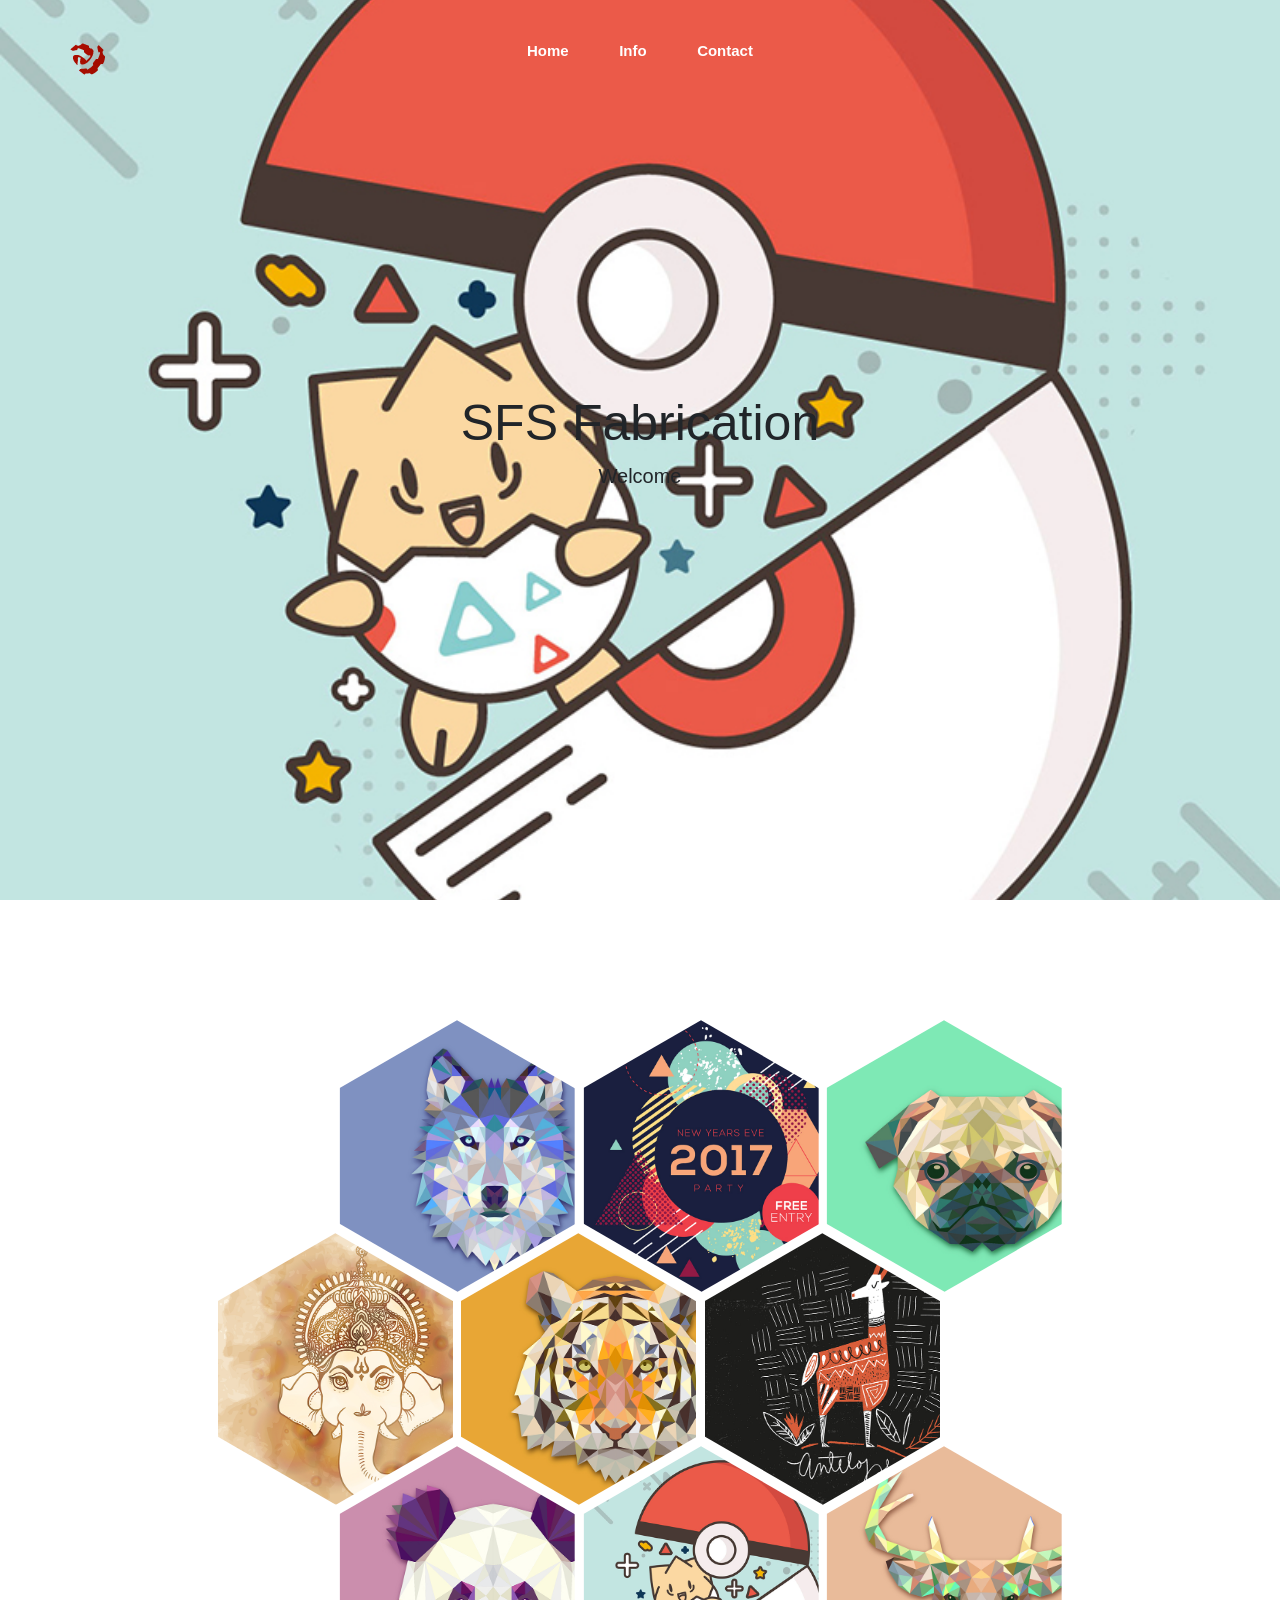
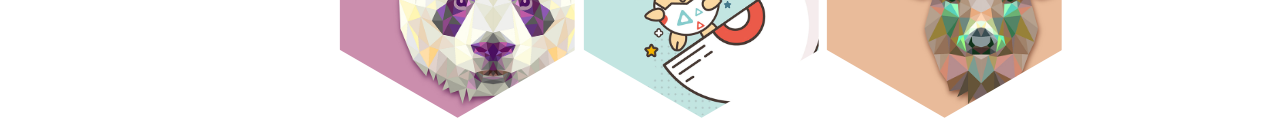
==== 1.html @ 5ab0fd2f "Final touches (no images)" ====
<!DOCTYPE html>
<html lang="en">

<head>
	<title>SFS Fabrication</title>
	<meta charset="utf-8">
	<meta http-equiv="x-ua-compatible" content="ie=edge">
	<meta name="viewport" content="width=device-width, initial-scale=1">
	<meta name="description" content="SFS Fabrication">
	<link rel="stylesheet" type="text/css" href="styles/normalize.min.css">
	<link rel="stylesheet" type="text/css" href="styles/styles.css">

	<!-- CSS here -->
	<link rel="stylesheet" href="css/bootstrap.min.css">
	<link rel="stylesheet" href="css/font-awesome.min.css">
	<link rel="stylesheet" href="css/themify-icons.css">
	<link rel="stylesheet" href="css/nice-select.css">
	<link rel="stylesheet" href="css/flaticon.css">
	<link rel="stylesheet" href="css/gijgo.css">
	<link rel="stylesheet" href="css/animate.min.css">
	<link rel="stylesheet" href="css/slick.css">
	<link rel="stylesheet" href="css/slicknav.css">
	<link rel="stylesheet" href="styles/headerstyles.css">
	<!-- <link rel="stylesheet" href="css/responsive.css"> -->

</head>

<body>

	<!-- header-start -->
	<header>
			<div class="header-area ">
					<div id="sticky-header" class="main-header-area">
							<div class="container-fluid p-0">
									<div class="row align-items-center no-gutters">
											<div class="col-xl-2 col-lg-2">
													<div class="logo-img">
															<a href="index.html">
																	<img src="img/Logo1.png" alt="">
															</a>
													</div>
											</div>
											<div class="col-xl-8 col-lg-8">
													<div class="main-menu  d-none d-lg-block text-center">
															<nav>
																	<ul id="navigation">
																			<li><a class="active" href="1.html">Home</a></li>
																			<li><a href="index.html">Info</a></li>
																			<li><a href="contact.html">Contact</a></li>
																	</ul>
															</nav>
													</div>
											</div>

											<div class="col-12">
													<div class="mobile_menu d-block d-lg-none"></div>
											</div>
									</div>
							</div>
					</div>
			</div>
	</header>
	<!-- header-end -->





	<header id="showcase">
		<h1>SFS Fabrication</h1>
		<p>Welcome</p>
	</header>
	</section>


	<ul id="grid" class="clr">

		<li>
			<a href="#item7">
				<div class="hexagon">
					<img src="images/7.jpg" alt="Lorem Ipsum" />
				</div>
			</a>
		</li>
		<li>
			<a href="#item8">
				<div class="hexagon">
					<img src="images/8.jpg" alt="Lorem Ipsum" />
				</div>
			</a>
		</li>
		<li>
			<a href="#item9">
				<div class="hexagon">
					<img src="images/9.jpg" alt="Lorem Ipsum" />
				</div>
			</a>
		</li>
		<li>
			<a href="#item10">
				<div class="hexagon">
					<img src="images/10.jpg" alt="Lorem Ipsum" />
				</div>
			</a>
		</li>
		<li>
			<a href="#item11">
				<div class="hexagon">
					<img src="images/11.jpg" alt="Lorem Ipsum" />
				</div>
			</a>
		</li>
		<li>
			<a href="#item12">
				<div class="hexagon">
					<img src="images/12.jpg" alt="Lorem Ipsum" />
				</div>
			</a>
		</li>
		<li>
			<a href="#item13">
				<div class="hexagon">
					<img src="images/13.jpg" alt="Lorem Ipsum" />
				</div>
			</a>
		</li>
		<li>
			<a href="#item14">
				<div class="hexagon">
					<img src="images/14.jpg" alt="Lorem Ipsum" />
				</div>
			</a>
		</li>
		<li>
			<a href="#item15">
				<div class="hexagon">
					<img src="images/15.jpg" alt="Lorem Ipsum" />
				</div>
			</a>
		</li>
	</ul>

	<div id="item7">
		<div class="left">
			<a href="#">
				<div class="button">
					<p>CLOSE &gt;&gt;</p>
				</div>
			</a>
			<h2>ITEM TITLE</h2>
			<p>
				Lorem ipsum dolor sit amet, consectetur adipiscing elit. Phasellus vel molestie orci. Nulla egestas libero tellus, rhoncus facilisis nulla eleifend eget. Donec quis nunc sodales turpis gravida consectetur eu ut diam. Vestibulum ut ante justo.
				Nunc ac tincidunt turpis. Duis at massa consectetur, porta augue sed, elementum est. In hac habitasse platea dictumst. Duis sed sollicitudin risus. Donec fermentum laoreet odio. Nullam nec mi et mauris ultrices dictum. Vestibulum malesuada
				mattis ornare. Ut sit amet tellus nec neque tempus scelerisque. Etiam pretium felis et augue efficitur, eu pharetra sapien consequat. Aenean imperdiet ante mi, eget condimentum mauris imperdiet pulvinar. Mauris ut suscipit eros, sit amet
				congue erat. Fusce nec augue est.
			</p>
		</div>
		<div class="right">
			<img src="images/7.jpg" alt="Lorem Ipsum" />
		</div>
	</div>
	<div id="item8">
		<div class="left">
			<a href="#">
				<div class="button">
					<p>CLOSE &gt;&gt;</p>
				</div>
			</a>
			<h2>ITEM TITLE</h2>
			<p>
				Lorem ipsum dolor sit amet, consectetur adipiscing elit. Phasellus vel molestie orci. Nulla egestas libero tellus, rhoncus facilisis nulla eleifend eget. Donec quis nunc sodales turpis gravida consectetur eu ut diam. Vestibulum ut ante justo.
				Nunc ac tincidunt turpis. Duis at massa consectetur, porta augue sed, elementum est. In hac habitasse platea dictumst. Duis sed sollicitudin risus. Donec fermentum laoreet odio. Nullam nec mi et mauris ultrices dictum. Vestibulum malesuada
				mattis ornare. Ut sit amet tellus nec neque tempus scelerisque. Etiam pretium felis et augue efficitur, eu pharetra sapien consequat. Aenean imperdiet ante mi, eget condimentum mauris imperdiet pulvinar. Mauris ut suscipit eros, sit amet
				congue erat. Fusce nec augue est.
			</p>
		</div>
		<div class="right">
			<img src="images/8.jpg" alt="Lorem Ipsum" />
		</div>
	</div>
	<div id="item9">
		<div class="left">
			<a href="#">
				<div class="button">
					<p>CLOSE &gt;&gt;</p>
				</div>
			</a>
			<h2>ITEM TITLE</h2>
			<p>
				Lorem ipsum dolor sit amet, consectetur adipiscing elit. Phasellus vel molestie orci. Nulla egestas libero tellus, rhoncus facilisis nulla eleifend eget. Donec quis nunc sodales turpis gravida consectetur eu ut diam. Vestibulum ut ante justo.
				Nunc ac tincidunt turpis. Duis at massa consectetur, porta augue sed, elementum est. In hac habitasse platea dictumst. Duis sed sollicitudin risus. Donec fermentum laoreet odio. Nullam nec mi et mauris ultrices dictum. Vestibulum malesuada
				mattis ornare. Ut sit amet tellus nec neque tempus scelerisque. Etiam pretium felis et augue efficitur, eu pharetra sapien consequat. Aenean imperdiet ante mi, eget condimentum mauris imperdiet pulvinar. Mauris ut suscipit eros, sit amet
				congue erat. Fusce nec augue est.
			</p>
		</div>
		<div class="right">
			<img src="images/9.jpg" alt="Lorem Ipsum" />
		</div>
	</div>
	<div id="item10">
		<div class="left">
			<a href="#">
				<div class="button">
					<p>CLOSE &gt;&gt;</p>
				</div>
			</a>
			<h2>ITEM TITLE</h2>
			<p>
				Lorem ipsum dolor sit amet, consectetur adipiscing elit. Phasellus vel molestie orci. Nulla egestas libero tellus, rhoncus facilisis nulla eleifend eget. Donec quis nunc sodales turpis gravida consectetur eu ut diam. Vestibulum ut ante justo.
				Nunc ac tincidunt turpis. Duis at massa consectetur, porta augue sed, elementum est. In hac habitasse platea dictumst. Duis sed sollicitudin risus. Donec fermentum laoreet odio. Nullam nec mi et mauris ultrices dictum. Vestibulum malesuada
				mattis ornare. Ut sit amet tellus nec neque tempus scelerisque. Etiam pretium felis et augue efficitur, eu pharetra sapien consequat. Aenean imperdiet ante mi, eget condimentum mauris imperdiet pulvinar. Mauris ut suscipit eros, sit amet
				congue erat. Fusce nec augue est.
			</p>
		</div>
		<div class="right">
			<img src="images/10.jpg" alt="Lorem Ipsum" />
		</div>
	</div>
	<div id="item11">
		<div class="left">
			<a href="#">
				<div class="button">
					<p>CLOSE &gt;&gt;</p>
				</div>
			</a>
			<h2>ITEM TITLE</h2>
			<p>
				Lorem ipsum dolor sit amet, consectetur adipiscing elit. Phasellus vel molestie orci. Nulla egestas libero tellus, rhoncus facilisis nulla eleifend eget. Donec quis nunc sodales turpis gravida consectetur eu ut diam. Vestibulum ut ante justo.
				Nunc ac tincidunt turpis. Duis at massa consectetur, porta augue sed, elementum est. In hac habitasse platea dictumst. Duis sed sollicitudin risus. Donec fermentum laoreet odio. Nullam nec mi et mauris ultrices dictum. Vestibulum malesuada
				mattis ornare. Ut sit amet tellus nec neque tempus scelerisque. Etiam pretium felis et augue efficitur, eu pharetra sapien consequat. Aenean imperdiet ante mi, eget condimentum mauris imperdiet pulvinar. Mauris ut suscipit eros, sit amet
				congue erat. Fusce nec augue est.
			</p>
		</div>
		<div class="right">
			<img src="images/11.jpg" alt="Lorem Ipsum" />
		</div>
	</div>
	<div id="item12">
		<div class="left">
			<a href="#">
				<div class="button">
					<p>CLOSE &gt;&gt;</p>
				</div>
			</a>
			<h2>ITEM TITLE</h2>
			<p>
				Lorem ipsum dolor sit amet, consectetur adipiscing elit. Phasellus vel molestie orci. Nulla egestas libero tellus, rhoncus facilisis nulla eleifend eget. Donec quis nunc sodales turpis gravida consectetur eu ut diam. Vestibulum ut ante justo.
				Nunc ac tincidunt turpis. Duis at massa consectetur, porta augue sed, elementum est. In hac habitasse platea dictumst. Duis sed sollicitudin risus. Donec fermentum laoreet odio. Nullam nec mi et mauris ultrices dictum. Vestibulum malesuada
				mattis ornare. Ut sit amet tellus nec neque tempus scelerisque. Etiam pretium felis et augue efficitur, eu pharetra sapien consequat. Aenean imperdiet ante mi, eget condimentum mauris imperdiet pulvinar. Mauris ut suscipit eros, sit amet
				congue erat. Fusce nec augue est.
			</p>
		</div>
		<div class="right">
			<img src="images/12.jpg" alt="Lorem Ipsum" />
		</div>
	</div>
	<div id="item13">
		<div class="left">
			<a href="#">
				<div class="button">
					<p>CLOSE &gt;&gt;</p>
				</div>
			</a>
			<h2>ITEM TITLE</h2>
			<p>
				Lorem ipsum dolor sit amet, consectetur adipiscing elit. Phasellus vel molestie orci. Nulla egestas libero tellus, rhoncus facilisis nulla eleifend eget. Donec quis nunc sodales turpis gravida consectetur eu ut diam. Vestibulum ut ante justo.
				Nunc ac tincidunt turpis. Duis at massa consectetur, porta augue sed, elementum est. In hac habitasse platea dictumst. Duis sed sollicitudin risus. Donec fermentum laoreet odio. Nullam nec mi et mauris ultrices dictum. Vestibulum malesuada
				mattis ornare. Ut sit amet tellus nec neque tempus scelerisque. Etiam pretium felis et augue efficitur, eu pharetra sapien consequat. Aenean imperdiet ante mi, eget condimentum mauris imperdiet pulvinar. Mauris ut suscipit eros, sit amet
				congue erat. Fusce nec augue est.
			</p>
		</div>
		<div class="right">
			<img src="images/13.jpg" alt="Lorem Ipsum" />
		</div>
	</div>
	<div id="item14">
		<div class="left">
			<a href="#">
				<div class="button">
					<p>CLOSE &gt;&gt;</p>
				</div>
			</a>
			<h2>ITEM TITLE</h2>
			<p>
				Lorem ipsum dolor sit amet, consectetur adipiscing elit. Phasellus vel molestie orci. Nulla egestas libero tellus, rhoncus facilisis nulla eleifend eget. Donec quis nunc sodales turpis gravida consectetur eu ut diam. Vestibulum ut ante justo.
				Nunc ac tincidunt turpis. Duis at massa consectetur, porta augue sed, elementum est. In hac habitasse platea dictumst. Duis sed sollicitudin risus. Donec fermentum laoreet odio. Nullam nec mi et mauris ultrices dictum. Vestibulum malesuada
				mattis ornare. Ut sit amet tellus nec neque tempus scelerisque. Etiam pretium felis et augue efficitur, eu pharetra sapien consequat. Aenean imperdiet ante mi, eget condimentum mauris imperdiet pulvinar. Mauris ut suscipit eros, sit amet
				congue erat. Fusce nec augue est.
			</p>
		</div>
		<div class="right">
			<img src="images/14.jpg" alt="Lorem Ipsum" />
		</div>
	</div>
	<div id="item15">
		<div class="left">
			<a href="#">
				<div class="button">
					<p>CLOSE &gt;&gt;</p>
				</div>
			</a>
			<h2>ITEM TITLE</h2>
			<p>
				Lorem ipsum dolor sit amet, consectetur adipiscing elit. Phasellus vel molestie orci. Nulla egestas libero tellus, rhoncus facilisis nulla eleifend eget. Donec quis nunc sodales turpis gravida consectetur eu ut diam. Vestibulum ut ante justo.
				Nunc ac tincidunt turpis. Duis at massa consectetur, porta augue sed, elementum est. In hac habitasse platea dictumst. Duis sed sollicitudin risus. Donec fermentum laoreet odio. Nullam nec mi et mauris ultrices dictum. Vestibulum malesuada
				mattis ornare. Ut sit amet tellus nec neque tempus scelerisque. Etiam pretium felis et augue efficitur, eu pharetra sapien consequat. Aenean imperdiet ante mi, eget condimentum mauris imperdiet pulvinar. Mauris ut suscipit eros, sit amet
				congue erat. Fusce nec augue est.
			</p>
		</div>
		<div class="right">
			<img src="images/15.jpg" alt="Lorem Ipsum" />
		</div>

	</div>
</body>

</html>
---- styles/styles.css ----
/* Fonts */
@font-face {
  font-family: 'poppinsbold';
  src: url('../fonts/poppins-bold-webfont.eot');
  src: url('../fonts/poppins-bold-webfont.eot?#iefix') format('embedded-opentype'),
    url('../fonts/poppins-bold-webfont.woff2') format('woff2'),
    url('../fonts/poppins-bold-webfont.woff') format('woff'),
    url('../fonts/poppins-bold-webfont.ttf') format('truetype'),
    url('../fonts/poppins-bold-webfont.svg#poppinsbold') format('svg');
  font-weight: normal;
  font-style: normal;
}

@font-face {
  font-family: 'poppinslight';
  src: url('../fonts/poppins-light-webfont.eot');
  src: url('../fonts/poppins-light-webfont.eot?#iefix') format('embedded-opentype'),
    url('../fonts/poppins-light-webfont.woff2') format('woff2'),
    url('../fonts/poppins-light-webfont.woff') format('woff'),
    url('../fonts/poppins-light-webfont.ttf') format('truetype'),
    url('../fonts/poppins-light-webfont.svg#poppinslight') format('svg');
  font-weight: 100;
  font-style: normal;
}

@font-face {
  font-family: 'poppinsmedium';
  src: url('../fonts/poppins-medium-webfont.eot');
  src: url('../fonts/poppins-medium-webfont.eot?#iefix') format('embedded-opentype'),
    url('../fonts/poppins-medium-webfont.woff2') format('woff2'),
    url('../fonts/poppins-medium-webfont.woff') format('woff'),
    url('../fonts/poppins-medium-webfont.ttf') format('truetype'),
    url('../fonts/poppins-medium-webfont.svg#poppinsmedium') format('svg');
  font-weight: normal;
  font-style: normal;
}

@font-face {
  font-family: 'poppinsregular';
  src: url('../fonts/poppins-regular-webfont.eot');
  src: url('../fonts/poppins-regular-webfont.eot?#iefix') format('embedded-opentype'),
    url('../fonts/poppins-regular-webfont.woff2') format('woff2'),
    url('../fonts/poppins-regular-webfont.woff') format('woff'),
    url('../fonts/poppins-regular-webfont.ttf') format('truetype'),
    url('../fonts/poppins-regular-webfont.svg#poppinsregular') format('svg');
  font-weight: normal;
  font-style: normal;
}

@font-face {
  font-family: 'poppinssemibold';
  src: url('../fonts/poppins-semibold-webfont.eot');
  src: url('../fonts/poppins-semibold-webfont.eot?#iefix') format('embedded-opentype'),
    url('../fonts/poppins-semibold-webfont.woff2') format('woff2'),
    url('../fonts/poppins-semibold-webfont.woff') format('woff'),
    url('../fonts/poppins-semibold-webfont.ttf') format('truetype'),
    url('../fonts/poppins-semibold-webfont.svg#poppinssemibold') format('svg');
  font-weight: normal;
  font-style: normal;
}

/* Navbar */
* {
  margin: 0px;
  padding: 0px;
  box-sizing: border-box;
}


h4 {
  color: #FFF111;
}

text {
  color: #FFFFFF;
}

* {
  margin: 0;
  padding: 0;
}

body {
  margin: 0;
  font-family: Arial, "Helvetica Neue", Helvetica, sans-serif;
  font-size: 17px;
  color: #A50000;
  line-height: 1.6;
}

#showcase {
  background-image: url('/images/14.jpg');
  background-size: cover;
  background-position: center;
  height: 100vh;
  display: flex;
  flex-direction: column;
  justify-content: center;
  align-items: center;
  text-align: center;
  padding: 0 20px;
}

#showcase h1 {
  font-size: 50px;
  line-height: 1.2;
}

#showcase p {
  font-size: 20px;
}

/* Layout */
body {
  position: absolute;
  height: 100%;
  width: 100%;
  z-index: 1;
  overflow-x: hidden;
  overflow-y: auto;
  background: #FFFFFF;
  font-size: 16px;
}

a {
  text-decoration: none;
}

.clr:after {
  content: "";
  display: block;
  clear: both;
}

#item1, #item2, #item3, #item4, #item5, #item6, #item7, #item8, #item9, #item10, #item11, #item12, #item13, #item14, #item15 {
  overflow: hidden;
  z-index: 999;
  display: block;
  position: fixed;
  top: 0;
  right: -100%;
  height: 0;
  width: 100%;
  background: #FFFFFF;
  -o-transition: transform 0.6s linear 0s, height 0s linear 0.6s;
  -moz-transition: transform 0.6s linear 0s, height 0s linear 0.6s;
  -ms-transition: transform 0.6s linear 0s, height 0s linear 0.6s;
  -webkit-transition: transform 0.6s linear 0s, height 0s linear 0.6s;
  transition: transform 0.6s linear 0s, height 0s linear 0.6s;
}

#item1:target, #item2:target, #item3:target, #item4:target, #item5:target, #item6:target, #item7:target, #item8:target,
#item9:target, #item10:target, #item11:target, #item12:target, #item13:target, #item14:target, #item15:target {
  height: 100%;
  overflow: auto;
  -o-transition: transform 0.6s linear 0s, height 0s linear 0s;
  -moz-transition: transform 0.6s linear 0s, height 0s linear 0s;
  -ms-transition: transform 0.6s linear 0s, height 0s linear 0s;
  -webkit-transition: transform 0.6s linear 0s, height 0s linear 0s;
  transition: transform 0.6s linear 0s, height 0s linear 0s;
  -o-transform: translateZ(0) translateX(-100%);
  -moz-transform: translateZ(0) translateX(-100%);
  -webkit-transform: translateZ(0) translateX(-100%);
  -ms-transform: translateZ(0) translateX(-100%);
  transform: translateZ(0) translateX(-100%);
}

.left, .right {
  position: absolute;
  left: 0;
  height: 100%;
  width: 50%;
  overflow: auto;
  background: none;
}

.right {
  left: 50%;
  overflow: hidden;
}

.right img {
  height: auto;
  width: 120%;
}

.button {
  display: inline-block;
  height: auto;
  width: auto;
  padding: 5px 10px;
  border-radius: 10px;
  margin: 5px;
  -o-transition: all 0.3s linear 0s;
  -moz-transition: all 0.3s linear 0s;
  -ms-transition: all 0.3s linear 0s;
  -webkit-transition: all 0.3s linear 0s;
  transition: all 0.3s linear 0s;
  background: #fd005f;
}

.button:hover {
  background: #fc5191;
}

/* Hexagonal Grid */
#grid {
  width: 70%;
  margin: 100px 0 0 15%;
  padding: 20px 2%;
  -o-box-sizing: border-box;
  -moz-box-sizing: border-box;
  -webkit-box-sizing: border-box;
  -ms-box-sizing: border-box;
  box-sizing: border-box;
  overflow: hidden;
}

#grid li {
  position: relative;
  float: left;
  width: 27.85714285714286%;
  padding: 0 0 32.16760145166612% 0;
  list-style-type: none;
  -o-transform: rotate(-60deg) skewY(30deg);
  -moz-transform: rotate(-60deg) skewY(30deg);
  -webkit-transform: rotate(-60deg) skewY(30deg);
  -ms-transform: rotate(-60deg) skewY(30deg);
  transform: rotate(-60deg) skewY(30deg);
  overflow: hidden;
  visibility: hidden;
  cursor: pointer;
}

#grid li * {
  visibility: visible;
}

#grid li .hexagon {
  position: absolute;
  top: 0;
  left: 0;
  height: 100%;
  width: 100%;
  -o-transform: skewY(-30deg) rotate(60deg);
  -moz-transform: skewY(-30deg) rotate(60deg);
  -webkit-transform: skewY(-30deg) rotate(60deg);
  -ms-transform: skewY(-30deg) rotate(60deg);
  transform: skewY(-30deg) rotate(60deg);
  overflow: hidden;
  background: none;
}

#grid li:nth-child(3n+2) {
  margin: 0 1%;
}

#grid li:nth-child(6n+4), #grid li:nth-child(6n+5), #grid li:nth-child(6n+6) {
  margin-top: -6.9285714285%;
  margin-bottom: -6.9285714285%;
}

#grid li:nth-child(6n+1), #grid li:nth-child(6n+2), #grid li:nth-child(6n+3) {
  -o-transform: translateX(50%) rotate(-60deg) skewY(30deg);
  -moz-transform: translateX(50%) rotate(-60deg) skewY(30deg);
  -webkit-transform: translateX(50%) rotate(-60deg) skewY(30deg);
  -ms-transform: translateX(50%) rotate(-60deg) skewY(30deg);
  transform: translateX(50%) rotate(-60deg) skewY(30deg);
}

#grid li:nth-child(6n+1) {
  margin-left: 0.5%;
}

#grid li .hexagon img {
  left: -100%;
  right: -100%;
  height: 100%;
  width: auto;
  margin: 0 auto;
  -o-transition: all 0.6s linear 0s;
  -moz-transition: all 0.6s linear 0s;
  -ms-transition: all 0.6s linear 0s;
  -webkit-transition: all 0.6s linear 0s;
  transition: all 0.6s linear 0s;
}

#grid li:hover img {
  height: 150%;
  -o-transform: translateZ(0) translateX(-25%);
  -moz-transform: translateZ(0) translateX(-25%);
  -webkit-transform: translateZ(0) translateX(-25%);
  -ms-transform: translateZ(0) translateX(-25%);
  transform: translateZ(0) translateX(-25%);
}

#grid li .hexagon .overlay {
  position: absolute;
  top: 0;
  left: 0;
  height: 100%;
  width: 100%;
  background: rgba(255, 255, 255, 0);
}

#grid li:hover .overlay {
  -o-transition: all 0.6s linear 0s;
  -moz-transition: all 0.6s linear 0s;
  -ms-transition: all 0.6s linear 0s;
  -webkit-transition: all 0.6s linear 0s;
  transition: all 0.6s linear 0s;
  background: rgba(255, 255, 255, 0.6);
}

/* Text */


label {
  font-family: poppinslight;
  font-size: 1.5em;
  line-height: 1.5em;
  color: #FFFFFF;
}



.left h2 {
  font-family: poppinssemibold;
  text-align: center;
  font-size: 1.2em;
}

.left p {
  font-family: poppinsregular;
  padding: 0 10px;
  font-size: 1em;
}

#title h1 {
  font-family: poppinssemibold;
  font-size: 36px;
  font-weight: 200;
  color: #575757;
}

.button p, input[type="submit"].button {
  margin: 0;
  font-family: poppinssemibold;
  color: #FFFFFF;
  font-size: 1em;
}

/* Media Queries */
@media only screen and (max-width: 1100px) {

  /* Layout */
  #contact form {
    width: 100%;
  }
}

@media only screen and (max-width: 870px) {



@media only screen and (max-width: 767px) {

  /* layout */

  #title {
    position: relative;
    height: auto;
    width: 100%;
    padding: 0;
  }

  #title h1 {
    margin: 10px 0;
  }



  .left, .right {
    position: relative;
    left: 0;
    height: auto;
    width: 100%;
  }

  .right img {
    height: auto;
    width: 100%;
  }

  /* Grid */
  #grid {
    margin: 0 auto;
    width: 95%;
  }
}

@media only screen and (max-width: 550px) {

  /* Layout */
  body {
    font-size: 14px;
  }
---- css/themify-icons.css ----
@font-face {
	font-family: 'themify';
	src:url('../fonts/themify.eot?-fvbane');
	src:url('../fonts/themify.eot?#iefix-fvbane') format('embedded-opentype'),
		url('../fonts/themify.woff?-fvbane') format('woff'),
		url('../fonts/themify.ttf?-fvbane') format('truetype'),
		url('../fonts/themify.svg?-fvbane#themify') format('svg');
	font-weight: normal;
	font-style: normal;
}

[class^="ti-"], [class*=" ti-"] {
	font-family: 'themify';
	/* speak: none; */
	font-style: normal;
	font-weight: normal;
	font-variant: normal;
	text-transform: none;
	line-height: 1;

	/* Better Font Rendering =========== */
	-webkit-font-smoothing: antialiased;
	-moz-osx-font-smoothing: grayscale;
}

.ti-wand:before {
	content: "\e600";
}
.ti-volume:before {
	content: "\e601";
}
.ti-user:before {
	content: "\e602";
}
.ti-unlock:before {
	content: "\e603";
}
.ti-unlink:before {
	content: "\e604";
}
.ti-trash:before {
	content: "\e605";
}
.ti-thought:before {
	content: "\e606";
}
.ti-target:before {
	content: "\e607";
}
.ti-tag:before {
	content: "\e608";
}
.ti-tablet:before {
	content: "\e609";
}
.ti-star:before {
	content: "\e60a";
}
.ti-spray:before {
	content: "\e60b";
}
.ti-signal:before {
	content: "\e60c";
}
.ti-shopping-cart:before {
	content: "\e60d";
}
.ti-shopping-cart-full:before {
	content: "\e60e";
}
.ti-settings:before {
	content: "\e60f";
}
.ti-search:before {
	content: "\e610";
}
.ti-zoom-in:before {
	content: "\e611";
}
.ti-zoom-out:before {
	content: "\e612";
}
.ti-cut:before {
	content: "\e613";
}
.ti-ruler:before {
	content: "\e614";
}
.ti-ruler-pencil:before {
	content: "\e615";
}
.ti-ruler-alt:before {
	content: "\e616";
}
.ti-bookmark:before {
	content: "\e617";
}
.ti-bookmark-alt:before {
	content: "\e618";
}
.ti-reload:before {
	content: "\e619";
}
.ti-plus:before {
	content: "\e61a";
}
.ti-pin:before {
	content: "\e61b";
}
.ti-pencil:before {
	content: "\e61c";
}
.ti-pencil-alt:before {
	content: "\e61d";
}
.ti-paint-roller:before {
	content: "\e61e";
}
.ti-paint-bucket:before {
	content: "\e61f";
}
.ti-na:before {
	content: "\e620";
}
.ti-mobile:before {
	content: "\e621";
}
.ti-minus:before {
	content: "\e622";
}
.ti-medall:before {
	content: "\e623";
}
.ti-medall-alt:before {
	content: "\e624";
}
.ti-marker:before {
	content: "\e625";
}
.ti-marker-alt:before {
	content: "\e626";
}
.ti-arrow-up:before {
	content: "\e627";
}
.ti-arrow-right:before {
	content: "\e628";
}
.ti-arrow-left:before {
	content: "\e629";
}
.ti-arrow-down:before {
	content: "\e62a";
}
.ti-lock:before {
	content: "\e62b";
}
.ti-location-arrow:before {
	content: "\e62c";
}
.ti-link:before {
	content: "\e62d";
}
.ti-layout:before {
	content: "\e62e";
}
.ti-layers:before {
	content: "\e62f";
}
.ti-layers-alt:before {
	content: "\e630";
}
.ti-key:before {
	content: "\e631";
}
.ti-import:before {
	content: "\e632";
}
.ti-image:before {
	content: "\e633";
}
.ti-heart:before {
	content: "\e634";
}
.ti-heart-broken:before {
	content: "\e635";
}
.ti-hand-stop:before {
	content: "\e636";
}
.ti-hand-open:before {
	content: "\e637";
}
.ti-hand-drag:before {
	content: "\e638";
}
.ti-folder:before {
	content: "\e639";
}
.ti-flag:before {
	content: "\e63a";
}
.ti-flag-alt:before {
	content: "\e63b";
}
.ti-flag-alt-2:before {
	content: "\e63c";
}
.ti-eye:before {
	content: "\e63d";
}
.ti-export:before {
	content: "\e63e";
}
.ti-exchange-vertical:before {
	content: "\e63f";
}
.ti-desktop:before {
	content: "\e640";
}
.ti-cup:before {
	content: "\e641";
}
.ti-crown:before {
	content: "\e642";
}
.ti-comments:before {
	content: "\e643";
}
.ti-comment:before {
	content: "\e644";
}
.ti-comment-alt:before {
	content: "\e645";
}
.ti-close:before {
	content: "\e646";
}
.ti-clip:before {
	content: "\e647";
}
.ti-angle-up:before {
	content: "\e648";
}
.ti-angle-right:before {
	content: "\e649";
}
.ti-angle-left:before {
	content: "\e64a";
}
.ti-angle-down:before {
	content: "\e64b";
}
.ti-check:before {
	content: "\e64c";
}
.ti-check-box:before {
	content: "\e64d";
}
.ti-camera:before {
	content: "\e64e";
}
.ti-announcement:before {
	content: "\e64f";
}
.ti-brush:before {
	content: "\e650";
}
.ti-briefcase:before {
	content: "\e651";
}
.ti-bolt:before {
	content: "\e652";
}
.ti-bolt-alt:before {
	content: "\e653";
}
.ti-blackboard:before {
	content: "\e654";
}
.ti-bag:before {
	content: "\e655";
}
.ti-move:before {
	content: "\e656";
}
.ti-arrows-vertical:before {
	content: "\e657";
}
.ti-arrows-horizontal:before {
	content: "\e658";
}
.ti-fullscreen:before {
	content: "\e659";
}
.ti-arrow-top-right:before {
	content: "\e65a";
}
.ti-arrow-top-left:before {
	content: "\e65b";
}
.ti-arrow-circle-up:before {
	content: "\e65c";
}
.ti-arrow-circle-right:before {
	content: "\e65d";
}
.ti-arrow-circle-left:before {
	content: "\e65e";
}
.ti-arrow-circle-down:before {
	content: "\e65f";
}
.ti-angle-double-up:before {
	content: "\e660";
}
.ti-angle-double-right:before {
	content: "\e661";
}
.ti-angle-double-left:before {
	content: "\e662";
}
.ti-angle-double-down:before {
	content: "\e663";
}
.ti-zip:before {
	content: "\e664";
}
.ti-world:before {
	content: "\e665";
}
.ti-wheelchair:before {
	content: "\e666";
}
.ti-view-list:before {
	content: "\e667";
}
.ti-view-list-alt:before {
	content: "\e668";
}
.ti-view-grid:before {
	content: "\e669";
}
.ti-uppercase:before {
	content: "\e66a";
}
.ti-upload:before {
	content: "\e66b";
}
.ti-underline:before {
	content: "\e66c";
}
.ti-truck:before {
	content: "\e66d";
}
.ti-timer:before {
	content: "\e66e";
}
.ti-ticket:before {
	content: "\e66f";
}
.ti-thumb-up:before {
	content: "\e670";
}
.ti-thumb-down:before {
	content: "\e671";
}
.ti-text:before {
	content: "\e672";
}
.ti-stats-up:before {
	content: "\e673";
}
.ti-stats-down:before {
	content: "\e674";
}
.ti-split-v:before {
	content: "\e675";
}
.ti-split-h:before {
	content: "\e676";
}
.ti-smallcap:before {
	content: "\e677";
}
.ti-shine:before {
	content: "\e678";
}
.ti-shift-right:before {
	content: "\e679";
}
.ti-shift-left:before {
	content: "\e67a";
}
.ti-shield:before {
	content: "\e67b";
}
.ti-notepad:before {
	content: "\e67c";
}
.ti-server:before {
	content: "\e67d";
}
.ti-quote-right:before {
	content: "\e67e";
}
.ti-quote-left:before {
	content: "\e67f";
}
.ti-pulse:before {
	content: "\e680";
}
.ti-printer:before {
	content: "\e681";
}
.ti-power-off:before {
	content: "\e682";
}
.ti-plug:before {
	content: "\e683";
}
.ti-pie-chart:before {
	content: "\e684";
}
.ti-paragraph:before {
	content: "\e685";
}
.ti-panel:before {
	content: "\e686";
}
.ti-package:before {
	content: "\e687";
}
.ti-music:before {
	content: "\e688";
}
.ti-music-alt:before {
	content: "\e689";
}
.ti-mouse:before {
	content: "\e68a";
}
.ti-mouse-alt:before {
	content: "\e68b";
}
.ti-money:before {
	content: "\e68c";
}
.ti-microphone:before {
	content: "\e68d";
}
.ti-menu:before {
	content: "\e68e";
}
.ti-menu-alt:before {
	content: "\e68f";
}
.ti-map:before {
	content: "\e690";
}
.ti-map-alt:before {
	content: "\e691";
}
.ti-loop:before {
	content: "\e692";
}
.ti-location-pin:before {
	content: "\e693";
}
.ti-list:before {
	content: "\e694";
}
.ti-light-bulb:before {
	content: "\e695";
}
.ti-Italic:before {
	content: "\e696";
}
.ti-info:before {
	content: "\e697";
}
.ti-infinite:before {
	content: "\e698";
}
.ti-id-badge:before {
	content: "\e699";
}
.ti-hummer:before {
	content: "\e69a";
}
.ti-home:before {
	content: "\e69b";
}
.ti-help:before {
	content: "\e69c";
}
.ti-headphone:before {
	content: "\e69d";
}
.ti-harddrives:before {
	content: "\e69e";
}
.ti-harddrive:before {
	content: "\e69f";
}
.ti-gift:before {
	content: "\e6a0";
}
.ti-game:before {
	content: "\e6a1";
}
.ti-filter:before {
	content: "\e6a2";
}
.ti-files:before {
	content: "\e6a3";
}
.ti-file:before {
	content: "\e6a4";
}
.ti-eraser:before {
	content: "\e6a5";
}
.ti-envelope:before {
	content: "\e6a6";
}
.ti-download:before {
	content: "\e6a7";
}
.ti-direction:before {
	content: "\e6a8";
}
.ti-direction-alt:before {
	content: "\e6a9";
}
.ti-dashboard:before {
	content: "\e6aa";
}
.ti-control-stop:before {
	content: "\e6ab";
}
.ti-control-shuffle:before {
	content: "\e6ac";
}
.ti-control-play:before {
	content: "\e6ad";
}
.ti-control-pause:before {
	content: "\e6ae";
}
.ti-control-forward:before {
	content: "\e6af";
}
.ti-control-backward:before {
	content: "\e6b0";
}
.ti-cloud:before {
	content: "\e6b1";
}
.ti-cloud-up:before {
	content: "\e6b2";
}
.ti-cloud-down:before {
	content: "\e6b3";
}
.ti-clipboard:before {
	content: "\e6b4";
}
.ti-car:before {
	content: "\e6b5";
}
.ti-calendar:before {
	content: "\e6b6";
}
.ti-book:before {
	content: "\e6b7";
}
.ti-bell:before {
	content: "\e6b8";
}
.ti-basketball:before {
	content: "\e6b9";
}
.ti-bar-chart:before {
	content: "\e6ba";
}
.ti-bar-chart-alt:before {
	content: "\e6bb";
}
.ti-back-right:before {
	content: "\e6bc";
}
.ti-back-left:before {
	content: "\e6bd";
}
.ti-arrows-corner:before {
	content: "\e6be";
}
.ti-archive:before {
	content: "\e6bf";
}
.ti-anchor:before {
	content: "\e6c0";
}
.ti-align-right:before {
	content: "\e6c1";
}
.ti-align-left:before {
	content: "\e6c2";
}
.ti-align-justify:before {
	content: "\e6c3";
}
.ti-align-center:before {
	content: "\e6c4";
}
.ti-alert:before {
	content: "\e6c5";
}
.ti-alarm-clock:before {
	content: "\e6c6";
}
.ti-agenda:before {
	content: "\e6c7";
}
.ti-write:before {
	content: "\e6c8";
}
.ti-window:before {
	content: "\e6c9";
}
.ti-widgetized:before {
	content: "\e6ca";
}
.ti-widget:before {
	content: "\e6cb";
}
.ti-widget-alt:before {
	content: "\e6cc";
}
.ti-wallet:before {
	content: "\e6cd";
}
.ti-video-clapper:before {
	content: "\e6ce";
}
.ti-video-camera:before {
	content: "\e6cf";
}
.ti-vector:before {
	content: "\e6d0";
}
.ti-themify-logo:before {
	content: "\e6d1";
}
.ti-themify-favicon:before {
	content: "\e6d2";
}
.ti-themify-favicon-alt:before {
	content: "\e6d3";
}
.ti-support:before {
	content: "\e6d4";
}
.ti-stamp:before {
	content: "\e6d5";
}
.ti-split-v-alt:before {
	content: "\e6d6";
}
.ti-slice:before {
	content: "\e6d7";
}
.ti-shortcode:before {
	content: "\e6d8";
}
.ti-shift-right-alt:before {
	content: "\e6d9";
}
.ti-shift-left-alt:before {
	content: "\e6da";
}
.ti-ruler-alt-2:before {
	content: "\e6db";
}
.ti-receipt:before {
	content: "\e6dc";
}
.ti-pin2:before {
	content: "\e6dd";
}
.ti-pin-alt:before {
	content: "\e6de";
}
.ti-pencil-alt2:before {
	content: "\e6df";
}
.ti-palette:before {
	content: "\e6e0";
}
.ti-more:before {
	content: "\e6e1";
}
.ti-more-alt:before {
	content: "\e6e2";
}
.ti-microphone-alt:before {
	content: "\e6e3";
}
.ti-magnet:before {
	content: "\e6e4";
}
.ti-line-double:before {
	content: "\e6e5";
}
.ti-line-dotted:before {
	content: "\e6e6";
}
.ti-line-dashed:before {
	content: "\e6e7";
}
.ti-layout-width-full:before {
	content: "\e6e8";
}
.ti-layout-width-default:before {
	content: "\e6e9";
}
.ti-layout-width-default-alt:before {
	content: "\e6ea";
}
.ti-layout-tab:before {
	content: "\e6eb";
}
.ti-layout-tab-window:before {
	content: "\e6ec";
}
.ti-layout-tab-v:before {
	content: "\e6ed";
}
.ti-layout-tab-min:before {
	content: "\e6ee";
}
.ti-layout-slider:before {
	content: "\e6ef";
}
.ti-layout-slider-alt:before {
	content: "\e6f0";
}
.ti-layout-sidebar-right:before {
	content: "\e6f1";
}
.ti-layout-sidebar-none:before {
	content: "\e6f2";
}
.ti-layout-sidebar-left:before {
	content: "\e6f3";
}
.ti-layout-placeholder:before {
	content: "\e6f4";
}
.ti-layout-menu:before {
	content: "\e6f5";
}
.ti-layout-menu-v:before {
	content: "\e6f6";
}
.ti-layout-menu-separated:before {
	content: "\e6f7";
}
.ti-layout-menu-full:before {
	content: "\e6f8";
}
.ti-layout-media-right-alt:before {
	content: "\e6f9";
}
.ti-layout-media-right:before {
	content: "\e6fa";
}
.ti-layout-media-overlay:before {
	content: "\e6fb";
}
.ti-layout-media-overlay-alt:before {
	content: "\e6fc";
}
.ti-layout-media-overlay-alt-2:before {
	content: "\e6fd";
}
.ti-layout-media-left-alt:before {
	content: "\e6fe";
}
.ti-layout-media-left:before {
	content: "\e6ff";
}
.ti-layout-media-center-alt:before {
	content: "\e700";
}
.ti-layout-media-center:before {
	content: "\e701";
}
.ti-layout-list-thumb:before {
	content: "\e702";
}
.ti-layout-list-thumb-alt:before {
	content: "\e703";
}
.ti-layout-list-post:before {
	content: "\e704";
}
.ti-layout-list-large-image:before {
	content: "\e705";
}
.ti-layout-line-solid:before {
	content: "\e706";
}
.ti-layout-grid4:before {
	content: "\e707";
}
.ti-layout-grid3:before {
	content: "\e708";
}
.ti-layout-grid2:before {
	content: "\e709";
}
.ti-layout-grid2-thumb:before {
	content: "\e70a";
}
.ti-layout-cta-right:before {
	content: "\e70b";
}
.ti-layout-cta-left:before {
	content: "\e70c";
}
.ti-layout-cta-center:before {
	content: "\e70d";
}
.ti-layout-cta-btn-right:before {
	content: "\e70e";
}
.ti-layout-cta-btn-left:before {
	content: "\e70f";
}
.ti-layout-column4:before {
	content: "\e710";
}
.ti-layout-column3:before {
	content: "\e711";
}
.ti-layout-column2:before {
	content: "\e712";
}
.ti-layout-accordion-separated:before {
	content: "\e713";
}
.ti-layout-accordion-merged:before {
	content: "\e714";
}
.ti-layout-accordion-list:before {
	content: "\e715";
}
.ti-ink-pen:before {
	content: "\e716";
}
.ti-info-alt:before {
	content: "\e717";
}
.ti-help-alt:before {
	content: "\e718";
}
.ti-headphone-alt:before {
	content: "\e719";
}
.ti-hand-point-up:before {
	content: "\e71a";
}
.ti-hand-point-right:before {
	content: "\e71b";
}
.ti-hand-point-left:before {
	content: "\e71c";
}
.ti-hand-point-down:before {
	content: "\e71d";
}
.ti-gallery:before {
	content: "\e71e";
}
.ti-face-smile:before {
	content: "\e71f";
}
.ti-face-sad:before {
	content: "\e720";
}
.ti-credit-card:before {
	content: "\e721";
}
.ti-control-skip-forward:before {
	content: "\e722";
}
.ti-control-skip-backward:before {
	content: "\e723";
}
.ti-control-record:before {
	content: "\e724";
}
.ti-control-eject:before {
	content: "\e725";
}
.ti-comments-smiley:before {
	content: "\e726";
}
.ti-brush-alt:before {
	content: "\e727";
}
.ti-youtube:before {
	content: "\e728";
}
.ti-vimeo:before {
	content: "\e729";
}
.ti-twitter:before {
	content: "\e72a";
}
.ti-time:before {
	content: "\e72b";
}
.ti-tumblr:before {
	content: "\e72c";
}
.ti-skype:before {
	content: "\e72d";
}
.ti-share:before {
	content: "\e72e";
}
.ti-share-alt:before {
	content: "\e72f";
}
.ti-rocket:before {
	content: "\e730";
}
.ti-pinterest:before {
	content: "\e731";
}
.ti-new-window:before {
	content: "\e732";
}
.ti-microsoft:before {
	content: "\e733";
}
.ti-list-ol:before {
	content: "\e734";
}
.ti-linkedin:before {
	content: "\e735";
}
.ti-layout-sidebar-2:before {
	content: "\e736";
}
.ti-layout-grid4-alt:before {
	content: "\e737";
}
.ti-layout-grid3-alt:before {
	content: "\e738";
}
.ti-layout-grid2-alt:before {
	content: "\e739";
}
.ti-layout-column4-alt:before {
	content: "\e73a";
}
.ti-layout-column3-alt:before {
	content: "\e73b";
}
.ti-layout-column2-alt:before {
	content: "\e73c";
}
.ti-instagram:before {
	content: "\e73d";
}
.ti-google:before {
	content: "\e73e";
}
.ti-github:before {
	content: "\e73f";
}
.ti-flickr:before {
	content: "\e740";
}
.ti-facebook:before {
	content: "\e741";
}
.ti-dropbox:before {
	content: "\e742";
}
.ti-dribbble:before {
	content: "\e743";
}
.ti-apple:before {
	content: "\e744";
}
.ti-android:before {
	content: "\e745";
}
.ti-save:before {
	content: "\e746";
}
.ti-save-alt:before {
	content: "\e747";
}
.ti-yahoo:before {
	content: "\e748";
}
.ti-wordpress:before {
	content: "\e749";
}
.ti-vimeo-alt:before {
	content: "\e74a";
}
.ti-twitter-alt:before {
	content: "\e74b";
}
.ti-tumblr-alt:before {
	content: "\e74c";
}
.ti-trello:before {
	content: "\e74d";
}
.ti-stack-overflow:before {
	content: "\e74e";
}
.ti-soundcloud:before {
	content: "\e74f";
}
.ti-sharethis:before {
	content: "\e750";
}
.ti-sharethis-alt:before {
	content: "\e751";
}
.ti-reddit:before {
	content: "\e752";
}
.ti-pinterest-alt:before {
	content: "\e753";
}
.ti-microsoft-alt:before {
	content: "\e754";
}
.ti-linux:before {
	content: "\e755";
}
.ti-jsfiddle:before {
	content: "\e756";
}
.ti-joomla:before {
	content: "\e757";
}
.ti-html5:before {
	content: "\e758";
}
.ti-flickr-alt:before {
	content: "\e759";
}
.ti-email:before {
	content: "\e75a";
}
.ti-drupal:before {
	content: "\e75b";
}
.ti-dropbox-alt:before {
	content: "\e75c";
}
.ti-css3:before {
	content: "\e75d";
}
.ti-rss:before {
	content: "\e75e";
}
.ti-rss-alt:before {
	content: "\e75f";
}
---- css/nice-select.css ----
.nice-select {
  -webkit-tap-highlight-color: transparent;
  background-color: #fff;
  border-radius: 5px;
  border: solid 1px #e8e8e8;
  box-sizing: border-box;
  clear: both;
  cursor: pointer;
  display: block;
  float: left;
  font-family: inherit;
  font-size: 14px;
  font-weight: normal;
  height: 42px;
  line-height: 40px;
  outline: none;
  padding-left: 18px;
  padding-right: 30px;
  position: relative;
  text-align: left !important;
  -webkit-transition: all 0.2s ease-in-out;
  transition: all 0.2s ease-in-out;
  -webkit-user-select: none;
     -moz-user-select: none;
      -ms-user-select: none;
          user-select: none;
  white-space: nowrap;
  width: auto; }
  .nice-select:hover {
    border-color: #dbdbdb; }
  .nice-select:active, .nice-select.open, .nice-select:focus {
    border-color: #999; }


  .nice-select.disabled {
    border-color: #ededed;
    color: #999;
    pointer-events: none; }
    .nice-select.disabled:after {
      border-color: #cccccc; }
  .nice-select.wide {
    width: 100%; }
    .nice-select.wide .list {
      left: 0 !important;
      right: 0 !important; }
  .nice-select.right {
    float: right; }
    .nice-select.right .list {
      left: auto;
      right: 0; }
  .nice-select.small {
    font-size: 12px;
    height: 36px;
    line-height: 34px; }
    .nice-select.small:after {
      height: 4px;
      width: 4px; }
    .nice-select.small .option {
      line-height: 34px;
      min-height: 34px; }
  .nice-select .list {
    background-color: #fff;
    border-radius: 5px;
    box-shadow: 0 0 0 1px rgba(68, 68, 68, 0.11);
    box-sizing: border-box;
    margin-top: 4px;
    opacity: 0;
    overflow: hidden;
    padding: 0;
    pointer-events: none;
    position: absolute;
    top: 100%;
    left: 0;
    -webkit-transform-origin: 50% 0;
        -ms-transform-origin: 50% 0;
            transform-origin: 50% 0;
    -webkit-transform: scale(0.75) translateY(-21px);
        -ms-transform: scale(0.75) translateY(-21px);
            transform: scale(0.75) translateY(-21px);
    -webkit-transition: all 0.2s cubic-bezier(0.5, 0, 0, 1.25), opacity 0.15s ease-out;
    transition: all 0.2s cubic-bezier(0.5, 0, 0, 1.25), opacity 0.15s ease-out;
    z-index: 9; }
    .nice-select .list:hover .option:not(:hover) {
      background-color: transparent !important; }
  .nice-select .option {
    cursor: pointer;
    font-weight: 400;
    line-height: 40px;
    list-style: none;
    min-height: 40px;
    outline: none;
    padding-left: 18px;
    padding-right: 29px;
    text-align: left;
    -webkit-transition: all 0.2s;
    transition: all 0.2s; }
    .nice-select .option:hover, .nice-select .option.focus, .nice-select .option.selected.focus {
      background-color: #f6f6f6; }
    .nice-select .option.selected {
      font-weight: bold; }
    .nice-select .option.disabled {
      background-color: transparent;
      color: #999;
      cursor: default; }

.no-csspointerevents .nice-select .list {
  display: none; }

.no-csspointerevents .nice-select.open .list {
  display: block; }





  /* ,,,,,,,,,,,,,,,, */


  .nice-select:after {
    content: "\e64b";
    display: block;
    height: 5px;
    margin-top: -5px;
    pointer-events: none;
    position: absolute;
    right: 30px;
    top: 8px;
    transition: all 0.15s ease-in-out;
    width: 5px;
    font-family: 'themify';
    color: #ddd; }

    .nice-select.open:after {
 }
    .nice-select.open .list {
      opacity: 1;
      pointer-events: auto;
      -webkit-transform: scale(1) translateY(0);
          -ms-transform: scale(1) translateY(0);
              transform: scale(1) translateY(0); }
---- css/flaticon.css ----
/*
  	Flaticon icon font: Flaticon
  	Creation date: 07/09/2019 08:07
  	*/

	  @font-face {
		font-family: "Flaticon";
		src: url("../fonts/Flaticon.eot");
		src: url("../fonts/Flaticon.eot");
		src: url("../fonts/Flaticon.eot?#iefix") format("embedded-opentype"),
			 url("../fonts/Flaticon.woff2") format("woff2"),
			 url("../fonts/Flaticon.woff") format("woff"),
			 url("../fonts/Flaticon.ttf") format("truetype"),
			 url("../fonts/Flaticon.svg#Flaticon") format("svg");
		font-weight: normal;
		font-style: normal;
	  }
	  
	  @media screen and (-webkit-min-device-pixel-ratio:0) {
		@font-face {
		  font-family: "Flaticon";
		  src: url("./Flaticon.svg#Flaticon") format("svg");
		}
	  }
	  
	  [class^="flaticon-"]:before, [class*=" flaticon-"]:before,
	  [class^="flaticon-"]:after, [class*=" flaticon-"]:after {   
		font-family: Flaticon;
			  font-size: 20px;
	  font-style: normal;
	  margin-left: 20px;
	  }
	  
	.flaticon-legal-paper:before {
		content: "\e001";
	}
	.flaticon-case:before {
		content: "\e002";
	}
	.flaticon-survey:before {
		content: "\e003";
	}
	.flaticon-bar-chart:before {
		content: "\e004";
	}
	.flaticon-controls:before {
		content: "\e005";
	}
	.flaticon-puzzle:before {
		content: "\e006";
	}
	.flaticon-right:before {
		content: "\e007";
	}
---- css/gijgo.css ----
.gj-button {
    background-color: #f5f5f5;
    border: 1px solid #ddd;
    color: #000;
    border-radius: 3px;
    padding: 6px 10px;
    cursor: pointer;
}

.gj-unselectable {
    -webkit-touch-callout: none;
    -webkit-user-select: none;
    -khtml-user-select: none;
    -moz-user-select: none;
    -ms-user-select: none;
    user-select: none;
}

.gj-row {
    display: -webkit-box;
    display: -ms-flexbox;
    display: flex;
    -ms-flex-wrap: wrap;
    flex-wrap: wrap;
}

.gj-margin-left-5 {
    margin-left: 5px;
}

.gj-margin-left-10 {
    margin-left: 10px;
}

.gj-width-full {
    width: 100%;
}

.gj-cursor-pointer {
    cursor: pointer;
}

.gj-text-align-center {
    text-align: center;
}

.gj-font-size-16 {
    font-size: 16px;
}

.gj-hidden {
    display: none;
}

/** Material Design */
.gj-button-md {
    background: 0 0;
    border: none;
    border-radius: 2px;
    color: rgba(0, 0, 0, 0.87);
    position: relative;
    height: 36px;
    margin: 0;
    min-width: 64px;
    padding: 0 16px;
    display: inline-block;
    font-family: "Roboto","Helvetica","Arial",sans-serif;
    font-size: 1rem;
    font-weight: 500;
    text-transform: uppercase;
    letter-spacing: 0;
    overflow: hidden;
    will-change: box-shadow;
    transition: box-shadow .2s cubic-bezier(.4,0,1,1),background-color .2s cubic-bezier(.4,0,.2,1),color .2s cubic-bezier(.4,0,.2,1);
    outline: none;
    cursor: pointer;
    text-decoration: none;
    text-align: center;
    line-height: 36px;
    vertical-align: middle;
    overflow: hidden;
    -webkit-user-select: none;
    -moz-user-select: none;
    -ms-user-select: none;
    user-select: none;
}

.gj-button-md:hover {
    background-color: rgba(158,158,158,.2);
}

.gj-button-md:disabled {
    color: rgba(0,0,0,.26);
    background: 0 0;
}

.gj-button-md .material-icons,
.gj-button-md .gj-icon {
    vertical-align: middle;
    /*font-size: 1.3rem;
    margin-right: 4px;*/
}

.gj-button-md.gj-button-md-icon {
    width: 24px;
    height: 31px;
    min-width: 24px;
    padding: 0px;
    display: table;
}

.gj-button-md.gj-button-md-icon .material-icons,
.gj-button-md.gj-button-md-icon .gj-icon {
    display: table-cell;
    margin-right: 0px;
    width: 24px;
    height: 24px;
}

.gj-button-md.active {
    background-color: rgba(158,158,158,.4);
}

.gj-button-md-group {
    position: relative;
    display: inline-block;
    vertical-align: middle;
}

.gj-textbox-md {
    border: none;
    border-bottom: 1px solid rgba(0,0,0,.42);
    display: block;
    font-family: "Helvetica","Arial",sans-serif;
    font-size: 16px;
    line-height: 16px;
    padding: 4px 0px;
    margin: 0;
    width: 100%;
    background: 0 0;
    text-align: left;
    color: rgba(0,0,0,.87);
}

.gj-textbox-md:focus,
.gj-textbox-md:active {
    border-bottom: 2px solid rgba(0,0,0,.42);
    outline: none;
}

.gj-textbox-md::placeholder {
    color: #8e8e8e;
}

.gj-textbox-md:-ms-input-placeholder {
    color: #8e8e8e;
}

.gj-textbox-md::-ms-input-placeholder {
    color: #8e8e8e;
}

.gj-md-spacer-24 {
    min-width: 24px;
    width: 24px;
    display: inline-block;
}

.gj-md-spacer-32 {
    min-width: 32px;
    width: 32px;
    display: inline-block;
}

.gj-modal {
    position: fixed;
    top: 0;
    right: 0;
    bottom: 0;
    left: 0;
    z-index: 1203;
    display: none;
    overflow: hidden;
    -webkit-overflow-scrolling: touch;
    outline: 0;
    background-color: rgba(0, 0, 0, 0.54118);
    transition: 200ms ease opacity;
    will-change: opacity;
}

/* List */
ul.gj-list li [data-role="wrapper"] {
    display: table;
    width: 100%;
}

ul.gj-list li [data-role="checkbox"] {
    display: table-cell;
    vertical-align:middle;
    text-align:center;
}

ul.gj-list li [data-role="image"] {
    display: table-cell;
    vertical-align:middle;
    text-align:center;
}

ul.gj-list li [data-role="display"] {
    display: table-cell;
    vertical-align:middle;
    cursor: pointer;
}

ul.gj-list li [data-role="display"]:empty:before {
  content: "\200b"; /* unicode zero width space character */
}

/* List - Bootstrap */
ul.gj-list-bootstrap {
    padding-left: 0px;
    margin-bottom: 0px;
}

ul.gj-list-bootstrap li {
    padding: 0px;
}

ul.gj-list-bootstrap li [data-role="wrapper"] {
    padding: 0px 10px;
}

ul.gj-list-bootstrap li [data-role="checkbox"] {
    width: 24px;
    padding: 3px;
}

ul.gj-list-bootstrap li [data-role="image"] {
    width: 24px;
    height: 24px;
}

ul.gj-list-bootstrap li [data-role="display"] {
    padding: 8px 0px 8px 4px;
}

.list-group-item.active ul li, .list-group-item.active:focus ul li, .list-group-item.active:hover ul li {
    text-shadow: none;
    color:initial;
}

/* List - Material Design */
ul.gj-list-md {
    padding: 0px;
    list-style: none;
    list-style-type: none;
    line-height: 24px;
    letter-spacing: 0;
    color: #616161; /* Gray 700 */
}

ul.gj-list-md li {
    display: list-item;
    list-style-type: none;
    padding: 0px;
    min-height: unset;
    box-sizing: border-box;
    align-items: center;
    cursor: default;
    overflow: hidden;

    font-family: "Roboto","Helvetica","Arial",sans-serif;
    font-size: 16px;
    font-weight: 400;
    letter-spacing: .04em;
    line-height: 1;
    
    -webkit-flex-direction: row;
    -ms-flex-direction: row;
    flex-direction: row;
    -webkit-flex-wrap: nowrap;
    -ms-flex-wrap: nowrap;
    flex-wrap: nowrap;
}

ul.gj-list-md li [data-role="checkbox"] {
    height: 24px;
    width: 24px;
}

ul.gj-list-md li [data-role="image"] {
    height: 24px;
    width: 24px;
}

ul.gj-list-md li [data-role="display"] {
    padding: 8px 0px 8px 5px;
    order: 0;
    flex-grow: 2;
    text-decoration: none;
    box-sizing: border-box;
    align-items: center;
    text-align: left;
    color: rgba(0,0,0,.87);
}

ul.gj-list-md li.disabled>[data-role="wrapper"]>[data-role="display"] {
    color: #9E9E9E; /* Gray 500 */
}

.gj-list-md-active {
    background: #e0e0e0;
    color: #3f51b5;
}


/* Picker */
.gj-picker {
    position: absolute;
    z-index: 1203;
    background-color: #fff;
}

.gj-picker .selected {
    color: #fff;
}

/* Material Design */
.gj-picker-md {
    font-family: "Roboto","Helvetica","Arial",sans-serif;
    font-size: 16px;
    font-weight: 400;
    letter-spacing: .04em;
    line-height: 1;
    color: rgba(0,0,0,.87);
    border: 1px solid #E0E0E0;
}

.gj-modal .gj-picker-md {
    border: 0px;
}

.gj-picker-md [role="header"] {
    color: rgba(255, 255, 255, 0.54);
    display: flex;
    background: #2196f3;
    align-items: baseline;
    user-select: none;
    justify-content: center;
}

.gj-picker-md [role="footer"] {
    float: right;
    padding: 10px;
}

.gj-picker-md [role="footer"] button.gj-button-md {
    color: #2196f3;
    font-weight: bold;
    font-size: 13px;
}

/* Bootstrap */
.gj-picker-bootstrap {
    border-radius: 4px;
    border: 1px solid #E0E0E0;
}

.gj-picker-bootstrap .selected {
    color: #888;
}

.gj-picker-bootstrap [role="header"] {
    background: #eee;
    color: #AAA;
}
@font-face {
    font-family: 'gijgo-material';
    src: url('../fonts/gijgo-material.eot?235541');
    src: url('../fonts/gijgo-material.eot?235541#iefix') format('embedded-opentype'), url('../fonts/gijgo-material.ttf?235541') format('truetype'), url('../fonts/gijgo-material.woff?235541') format('woff'), url('../fonts/gijgo-material.svg?235541#gijgo-material') format('svg');
    font-weight: normal;
    font-style: normal;
}

.gj-icon {
    /* use !important to prevent issues with browser extensions that change fonts */
    font-family: 'gijgo-material' !important;
    font-size: 24px;
    speak: none;
    font-style: normal;
    font-weight: normal;
    font-variant: normal;
    text-transform: none;
    line-height: 1;
    /* Enable Ligatures ================ */
    letter-spacing: 0;
    -webkit-font-feature-settings: "liga";
    -moz-font-feature-settings: "liga=1";
    -moz-font-feature-settings: "liga";
    -ms-font-feature-settings: "liga" 1;
    font-feature-settings: "liga";
    -webkit-font-variant-ligatures: discretionary-ligatures;
    font-variant-ligatures: discretionary-ligatures;
    /* Better Font Rendering =========== */
    -webkit-font-smoothing: antialiased;
    -moz-osx-font-smoothing: grayscale;
}

.gj-icon.undo:before {
    content: "\e900";
}

.gj-icon.vertical-align-top:before {
    content: "\e901";
}

.gj-icon.vertical-align-center:before {
    content: "\e902";
}

.gj-icon.vertical-align-bottom:before {
    content: "\e903";
}

.gj-icon.arrow-dropup:before {
    content: "\e904";
}

.gj-icon.clock:before {
    content: "\e905";
}

.gj-icon.refresh:before {
    content: "\e906";
}

.gj-icon.last-page:before {
    content: "\e907";
}

.gj-icon.first-page:before {
    content: "\e908";
}

.gj-icon.cancel:before {
    content: "\e909";
}

.gj-icon.clear:before {
    content: "\e90a";
}

.gj-icon.check-circle:before {
    content: "\e90b";
}

.gj-icon.delete:before {
    content: "\e90c";
}

.gj-icon.arrow-upward:before {
    content: "\e90d";
}

.gj-icon.arrow-forward:before {
    content: "\e90e";
}

.gj-icon.arrow-downward:before {
    content: "\e90f";
}

.gj-icon.arrow-back:before {
    content: "\e910";
}

.gj-icon.list-numbered:before {
    content: "\e911";
}

.gj-icon.list-bulleted:before {
    content: "\e912";
}

.gj-icon.indent-increase:before {
    content: "\e913";
}

.gj-icon.indent-decrease:before {
    content: "\e914";
}

.gj-icon.redo:before {
    content: "\e915";
}

.gj-icon.align-right:before {
    content: "\e916";
}

.gj-icon.align-left:before {
    content: "\e917";
}

.gj-icon.align-justify:before {
    content: "\e918";
}

.gj-icon.align-center:before {
    content: "\e919";
}

.gj-icon.strikethrough:before {
    content: "\e91a";
}

.gj-icon.italic:before {
    content: "\e91b";
}

.gj-icon.underlined:before {
    content: "\e91c";
}

.gj-icon.bold:before {
    content: "\e91d";
}

.gj-icon.arrow-dropdown:before {
    content: "\e91e";
}

.gj-icon.done:before {
    content: "\e91f";
}

.gj-icon.pencil:before {
    content: "\e920";
}

.gj-icon.minus:before {
    content: "\e921";
}

.gj-icon.plus:before {
    content: "\e922";
}

.gj-icon.chevron-up:before {
    content: "\e923";
}

.gj-icon.chevron-right:before {
    content: "\e924";
}

.gj-icon.chevron-down:before {
    content: "\e925";
}

.gj-icon.chevron-left:before {
    content: "\e926";
}

.gj-icon.event:before {
    content: "\e927";
}
.gj-draggable {
    cursor: move;
}
.gj-resizable-handle {
    position: absolute;
    font-size: 0.1px;
    display: block;
    -ms-touch-action: none;
    touch-action: none;
    z-index: 1203;
}

.gj-resizable-n {
    cursor: n-resize;
    height: 7px;
    width: 100%;
    top: -5px;
    left: 0;
}
.gj-resizable-e {
    cursor: e-resize;
    width: 7px;
    right: -5px;
    top: 0;
    height: 100%;
}
.gj-resizable-s {
    cursor: s-resize;
    height: 7px;
    width: 100%;
    bottom: -5px;
    left: 0;
}
.gj-resizable-w {
	cursor: w-resize;
	width: 7px;
	left: -5px;
	top: 0;
	height: 100%;
}
.gj-resizable-se {
	cursor: se-resize;
	width: 12px;
	height: 12px;
	right: 1px;
	bottom: 1px;
}
.gj-resizable-sw {
	cursor: sw-resize;
	width: 9px;
	height: 9px;
	left: -5px;
	bottom: -5px;
}
.gj-resizable-nw {
	cursor: nw-resize;
	width: 9px;
	height: 9px;
	left: -5px;
	top: -5px;
}
.gj-resizable-ne {
	cursor: ne-resize;
	width: 9px;
	height: 9px;
	right: -5px;
	top: -5px;
}

.gj-dialog-footer {
    position: absolute;
    bottom: 0px;
    width: 100%;
    margin-top: 0px;
}

.gj-dialog-scrollable [data-role="body"] {
    overflow-x: hidden;
    overflow-y: scroll;
}

/** Bootstrap 3 **/
.gj-dialog-bootstrap {
    overflow: hidden;
    z-index: 1202;
}

.gj-dialog-bootstrap [data-role="title"] {
    display: inline;
}
.gj-dialog-bootstrap [data-role="close"] {
    line-height: 1.42857143;
}

/** Bootstrap 4 **/
.gj-dialog-bootstrap4 {
    overflow: hidden;
    z-index: 1202;
}

.gj-dialog-bootstrap4 [data-role="title"] {
    display: inline;
}
.gj-dialog-bootstrap4 [data-role="close"] {
    line-height: 1.5;
}

/** Material Design **/
.gj-dialog-md {
    background-color: #FFF;
    overflow: hidden;
    border: none;
    box-shadow: 0 11px 15px -7px rgba(0,0,0,.2), 0 24px 38px 3px rgba(0,0,0,.14), 0 9px 46px 8px rgba(0,0,0,.12);
    box-sizing: border-box;
    position: relative;
    display: -webkit-box;
    display: -webkit-flex;
    display: -ms-flexbox;
    display: flex;
    -webkit-box-orient: vertical;
    -webkit-box-direction: normal;
    -webkit-flex-direction: column;
    -ms-flex-direction: column;
    flex-direction: column;
    -webkit-background-clip: padding-box;
    background-clip: padding-box;
    outline: 0;
    z-index: 1202;
}

.gj-dialog-md-header {
    padding: 24px 24px 0px 24px;
    font-family: "Roboto","Helvetica","Arial",sans-serif;
}

.gj-dialog-md-title {
    margin: 0;
    font-weight: 400;
    display: inline;
    line-height: 28px;
    font-size: 20px;
}

.gj-dialog-md-close {
    -webkit-appearance: none;
    padding: 0;
    cursor: pointer;
    background: 0 0;
    border: 0;
    float: right;
    line-height: 28px;
    font-size: 28px;
}

.gj-dialog-md-body {
    padding: 20px 24px 24px 24px;
    color: rgba(0,0,0,.54);
    font-family: "Helvetica","Arial",sans-serif;
    font-size: 14px;
    font-weight: 400;
    line-height: 20px;
}

.gj-dialog-md-footer {
    padding: 8px 8px 8px 24px;
    display: -webkit-flex;
    display: -ms-flexbox;
    display: flex;
    -webkit-flex-direction: row-reverse;
    -ms-flex-direction: row-reverse;
    flex-direction: row-reverse;
    -webkit-flex-wrap: wrap;
    -ms-flex-wrap: wrap;
    flex-wrap: wrap;

    box-sizing: border-box;
}

.gj-dialog-md-footer>*:first-child {
    margin-right: 0;
}

.gj-dialog-md-footer>* {
    margin-right: 8px;
    height: 36px;
}
DIV.gj-grid-wrapper {
    margin: auto;
    position: relative;
    clear:both;
    z-index: 1;
}

TABLE.gj-grid {
    margin: auto;    
    border-collapse: collapse;
    width: 100%;
    table-layout: fixed;
}

TABLE.gj-grid THEAD TH [data-role="selectAll"] {
    margin: auto;
}

TABLE.gj-grid THEAD TH [data-role="title"] {
    display: inline-block;
}

TABLE.gj-grid THEAD TH [data-role="sorticon"] {
    display: inline-block;
}

TABLE.gj-grid THEAD TH {
    overflow: hidden;
    text-overflow: ellipsis;
}

TABLE.gj-grid.autogrow-header-row THEAD TH {
    overflow: auto;
    text-overflow: initial;
    white-space: pre-wrap;
    -ms-word-break: break-word;
    word-break: break-word;
}

TABLE.gj-grid > tbody > tr > td {
    overflow: hidden;
    position: relative;
}

table.gj-grid tbody div[data-role="display"] {
    vertical-align: middle;
    text-indent: 0;
    white-space: pre-wrap;
    -ms-word-break: break-word;
    word-break: break-word;
}

table.gj-grid.fixed-body-rows tbody div[data-role="display"] {
    overflow: hidden;
    text-overflow: ellipsis;
    white-space: nowrap;
    -ms-word-break: initial;
    word-break: initial;
}

table.gj-grid tfoot DIV[data-role="display"] {
    vertical-align: middle;
    text-indent: 0;
    display: flex;
}

TABLE.gj-grid .fa {
    padding: 2px;
}

TABLE.gj-grid > tbody > tr > td > div {
    padding: 2px;
    overflow: hidden;
}

DIV.gj-grid-wrapper DIV.gj-grid-loading-cover
{
    background: #BBBBBB;
    opacity: 0.5;
    position: absolute;
    vertical-align: middle;
}

DIV.gj-grid-wrapper DIV.gj-grid-loading-text
{
    position: absolute;
    font-weight: bold;
}

/* Bootstrap Theme */
table.gj-grid-bootstrap thead th {
    background-color: #f5f5f5;
    vertical-align:middle;
}

table.gj-grid-bootstrap thead th [data-role="sorticon"] {
    margin-left: 5px;
}

table.gj-grid-bootstrap thead th [data-role="sorticon"] i.gj-icon,
table.gj-grid-bootstrap thead th [data-role="sorticon"] i.material-icons {
    position: absolute;
    font-size: 20px;
    top: 15px;
}

table.gj-grid-bootstrap tbody tr td div[data-role="display"] {
    padding: 0px;
}

.gj-grid-bootstrap-4 .gj-checkbox-bootstrap {
    display: inline-block;
    padding-top: 2px;
}

.gj-grid-bootstrap-4 tbody tr.active {
    background-color: rgba(0,0,0,.075);
}

/* Material Design Theme */
.gj-grid-md {
    position: relative;
    border: 1px solid #e0e0e0;
    border-collapse: collapse;
    white-space: nowrap;
    font-size: 13px;
    font-family: "Roboto","Helvetica","Arial",sans-serif;
    background-color: #fff;
}

.gj-grid-md td:first-of-type, .gj-grid-md th:first-of-type {
    padding-left: 24px;
}

.gj-grid-md th {
    position: relative;
    vertical-align: bottom;
    font-weight: 700;
    line-height: 31px;
    letter-spacing: 0;
    height: 56px;
    font-size: 12px;
    color: rgba(0,0,0,.54);
    padding-bottom: 8px;
    box-sizing: border-box;
    padding: 12px 18px;
    text-align: right;
}

.gj-grid-md td {
    position: relative;
    height: 48px;
    border-top: 1px solid #e0e0e0;
    border-bottom: 1px solid #e0e0e0;
    padding: 12px 18px;
    box-sizing: border-box;
    text-align: left;
    color: rgba(0,0,0,.87);
}

.gj-grid-md tbody tr {
    position: relative;
    height: 48px;
    transition-duration: .28s;
    transition-timing-function: cubic-bezier(.4,0,.2,1);
    transition-property: background-color;
}

.gj-grid-md tbody tr:hover {
    background-color: #EEEEEE; /* Gray 200 */
}

.gj-grid-md tbody tr.gj-grid-md-select {
    background-color: #F5F5F5; /* Grey 100 */
}


table.gj-grid-md thead th [data-role="sorticon"] {
    margin-left: 5px;
}

table.gj-grid-md thead th [data-role="sorticon"] i.gj-icon,
table.gj-grid-md thead th [data-role="sorticon"] i.material-icons {
    position: absolute;
    font-size: 16px;
    top: 19px;
}

table.gj-grid-md thead th.gj-grid-select-all {
    padding-bottom: 3px;
}
/* Hide all prioritized columns by default */
@media only all {
	th.display-1120,
	td.display-1120,
	th.display-960,
	td.display-960,
	th.display-800,
	td.display-800,
	th.display-640,
	td.display-640,
	th.display-480,
	td.display-480,
	th.display-320,
	td.display-320 {
		display: none;
	}
}

/* Show at 320px (20em x 16px) */
@media screen and (min-width: 20em) {
	TABLE.gj-grid-bootstrap th.display-320,
	TABLE.gj-grid-bootstrap td.display-320 {
		display: table-cell;
	}
}
/* Show at 480px (30em x 16px) */
@media screen and (min-width: 30em) {
	TABLE.gj-grid-bootstrap th.display-480,
	TABLE.gj-grid-bootstrap td.display-480 {
		display: table-cell;
	}
}
/* Show at 640px (40em x 16px) */
@media screen and (min-width: 40em) {
	TABLE.gj-grid-bootstrap th.display-640,
	TABLE.gj-grid-bootstrap td.display-640 {
		display: table-cell;
	}
}
/* Show at 800px (50em x 16px) */
@media screen and (min-width: 50em) {
	TABLE.gj-grid-bootstrap th.display-800,
	TABLE.gj-grid-bootstrap td.display-800 {
		display: table-cell;
	}
}
/* Show at 960px (60em x 16px) */
@media screen and (min-width: 60em) {
	TABLE.gj-grid-bootstrap th.display-960,
	TABLE.gj-grid-bootstrap td.display-960 {
		display: table-cell;
	}
}
/* Show at 1,120px (70em x 16px) */
@media screen and (min-width: 70em) {
	TABLE.gj-grid-bootstrap th.display-1120,
	TABLE.gj-grid-bootstrap td.display-1120 {
		display: table-cell;
	}
}

/* Material Design Theme */
.gj-grid-md tfoot tr th {
    padding-right: 14px;
}

.gj-grid-md tfoot tr[data-role="pager"] .gj-grid-mdl-pager-label {
    padding-left: 5px;
    padding-right: 5px;
}

.gj-grid-md tfoot tr[data-role="pager"] .gj-dropdown-md {
    margin-left: 12px;
}

.gj-grid-md tfoot tr[data-role="pager"] .gj-dropdown-md [role="presenter"] {
    font-size: 12px;
    font-weight: bold;
    color: rgba(0,0,0,.54);
}

.gj-grid-md tfoot tr[data-role="pager"] .gj-dropdown-md [role="presenter"] [role="display"] {
    text-align: right;
}

.gj-grid-md tfoot tr[data-role="pager"] .gj-grid-md-limit-select {
    margin-left: 10px;
    font-size: 12px;
    font-weight: bold;
    color: rgba(0,0,0,.54);
}

/* Bootstrap */
.gj-grid-bootstrap tfoot tr[data-role="pager"] th {
    line-height: 30px;
    background-color: #f5f5f5;
}

.gj-grid-bootstrap tfoot tr[data-role="pager"] th > div > div {
    margin-right: 5px;
}

.gj-grid-bootstrap tfoot tr[data-role="pager"] th > div > button {
    margin-right: 5px;
}

.gj-grid-bootstrap-4 tfoot tr[data-role="pager"] th > div button {
    height: 34px;
}

.gj-grid-bootstrap-4 tfoot tr[data-role="pager"] th div .gj-dropdown-bootstrap-4 .gj-dropdown-expander-mi .gj-icon {
    top: 5px;
}

.gj-grid-bootstrap-3 tfoot tr[data-role="pager"] th > div > input {
    margin-right: 5px;
    width: 40px;
    text-align: right;
    display: inline-block;
    font-weight: bold;
}

.gj-grid-bootstrap-4 tfoot tr[data-role="pager"] th > div > div.input-group {
    width: 40px;
}

.gj-grid-bootstrap-4 tfoot tr[data-role="pager"] th > div > div.input-group input {
    text-align: right;
    font-weight: bold;
    height: 34px;
    padding-top: 2px;
    padding-bottom: 6px;
}

.gj-grid-bootstrap tfoot tr[data-role="pager"] th > div > select {
    display: inline-block;
    margin-right: 5px;
    width: 60px;
}

.gj-grid-bootstrap tfoot tr[data-role="pager"] th .gj-dropdown-bootstrap .gj-list-bootstrap [data-role="display"] {
    line-height: 14px;
}

.gj-grid-bootstrap tfoot tr[data-role="pager"] th .gj-dropdown-bootstrap [role="presenter"] [role="display"] {
    font-weight: bold;
}

.gj-grid-bootstrap tfoot tr[data-role="pager"] th .gj-dropdown-bootstrap-3 [role="presenter"] {
    padding: 2px 8px;
}

.gj-grid-bootstrap tfoot tr[data-role="pager"] th .gj-dropdown-bootstrap-4 [role="presenter"] {
    padding: 1px 8px;
}
.gj-grid thead tr th div.gj-grid-column-resizer-wrapper {
    position: relative;
    width: 100%;
    height: 0px; 
    top: 0px; 
    left: 0px; 
    padding: 0px;
}

span.gj-grid-column-resizer {
    position: absolute;
    right: 0px;
    width: 10px;
    top: -100px;
    height: 300px;
    z-index: 1203;
    cursor: e-resize;
}

.gj-grid-resize-cursor {
    cursor: e-resize;
}
.gj-grid-md tbody tr.gj-grid-top-border td {
  border-top: 2px solid #777;
}
.gj-grid-md tbody tr.gj-grid-bottom-border td {
  border-bottom: 2px solid #777;
}

.gj-grid-bootstrap tbody tr.gj-grid-top-border td {
  border-top: 2px solid #777;
}
.gj-grid-bootstrap tbody tr.gj-grid-bottom-border td {
  border-bottom: 2px solid #777;
}
.gj-grid-md thead tr th.gj-grid-left-border,
.gj-grid-md tbody tr td.gj-grid-left-border
{
    border-left: 3px solid #777;
}
.gj-grid-md thead tr th.gj-grid-right-border,
.gj-grid-md tbody tr td.gj-grid-right-border
{
    border-right: 3px solid #777;
}

.gj-grid-bootstrap thead tr th.gj-grid-left-border,
.gj-grid-bootstrap tbody tr td.gj-grid-left-border
{
    border-left: 5px solid #ddd;
}
.gj-grid-bootstrap thead tr th.gj-grid-right-border,
.gj-grid-bootstrap tbody tr td.gj-grid-right-border
{
    border-right: 5px solid #ddd;
}
.gj-dirty {
    position: absolute;
    top: 0px;
    left: 0px;
    border-style: solid;
    border-width: 3px;
    border-color: #f00 transparent transparent #f00;
    padding: 0;
    overflow: hidden;
    vertical-align: top;
}

/* Material Design */
.gj-grid-md tbody tr td.gj-grid-management-column {
    padding: 3px;
}

.gj-grid-md tbody tr td[data-mode="edit"] {
    padding: 0px 18px;
}

.gj-grid-md tbody .gj-dropdown-md [role="presenter"] [role="display"] {
    padding: 0px;
}

/* Bootstrap */
.gj-grid-bootstrap tbody tr td[data-mode="edit"] {
    padding: 0px;
}

.gj-grid-bootstrap tbody tr td[data-mode="edit"] [data-role="edit"] {
    padding: 0px;
}

/* Bootstrap 3 */
.gj-grid-bootstrap-3 tbody tr td.gj-grid-management-column {
    padding: 3px;
}

.gj-grid-bootstrap-3 tbody tr td[data-mode="edit"] {
    height: 38px;
}

.gj-grid-bootstrap-3 tbody tr td[data-mode="edit"] [data-role="edit"] input[type="text"] {
    height: 37px;
    padding: 8px;
}

.gj-grid-bootstrap-3 tbody tr td[data-mode="edit"] .gj-dropdown-bootstrap [role="presenter"] {
    border: 0px;
    border-radius: 0px;
    height: 37px;
    padding-left: 8px;
}

.gj-grid-bootstrap-3 tbody tr td[data-mode="edit"] .gj-datepicker-bootstrap {
    height: 37px;
}

.gj-grid-bootstrap-3 tbody tr td[data-mode="edit"] .gj-datepicker-bootstrap [role="input"] {
    height: 37px;
    border:0px;
    border-radius: 0px;
}

.gj-grid-bootstrap-3 tbody tr td[data-mode="edit"] .gj-datepicker-bootstrap [role="right-icon"] {
    border:0px;
    border-radius: 0px;
}

.gj-grid-bootstrap-3 tbody tr td[data-mode="edit"] .gj-checkbox-bootstrap {
    display: inline-block;
    padding-top: 10px;
    height: 32px;
}

/* Bootstrap 4 */
.gj-grid-bootstrap-4 tbody tr td.gj-grid-management-column {
    padding: 6px;
}

.gj-grid-bootstrap-4 tbody tr td[data-mode="edit"] [data-role="edit"] input[type="text"] {
    height: 48px;
    padding-left: 12px;
}

.gj-grid-bootstrap-4 tbody tr td[data-mode="edit"] .gj-dropdown-bootstrap [role="presenter"] {
    border: 0px;
    border-radius: 0px;
    height: 48px;
    padding-left: 12px;
    font-family: -apple-system,system-ui,BlinkMacSystemFont,"Segoe UI",Roboto,"Helvetica Neue",Arial,sans-serif;
}

.gj-grid-bootstrap-4 tbody tr td[data-mode="edit"] .gj-dropdown-bootstrap-4 [role="expander"].gj-dropdown-expander-mi .gj-icon,
.gj-grid-bootstrap-4 tbody tr td[data-mode="edit"] .gj-dropdown-bootstrap-4 [role="expander"].gj-dropdown-expander-mi .material-icons {
    top: 13px;
}

.gj-grid-bootstrap-4 tbody tr td[data-mode="edit"] .gj-datepicker-bootstrap {
    height: 48px;
}

.gj-grid-bootstrap-4 tbody tr td[data-mode="edit"] .gj-datepicker-bootstrap [role="input"] {
    height: 48px;
    border:0px;
    border-radius: 0px;
}

.gj-grid-bootstrap-4 tbody tr td[data-mode="edit"] .gj-datepicker-bootstrap [role="right-icon"] {
    background-color: #fff;
}

.gj-grid-bootstrap-4 tbody tr td[data-mode="edit"] .gj-datepicker-bootstrap [role="right-icon"] button {
    border: 0px;
    border-radius: 0px;
    width: 43px;
    position: relative;
}

.gj-grid-bootstrap-4 tbody tr td[data-mode="edit"] .gj-datepicker-bootstrap [role="right-icon"] .gj-icon,
.gj-grid-bootstrap-4 tbody tr td[data-mode="edit"] .gj-datepicker-bootstrap [role="right-icon"] .material-icons {
    top: 13px;
    left: 10px;
    font-size: 24px;
}

.gj-grid-bootstrap-4 tbody tr td[data-mode="edit"] .gj-checkbox-bootstrap {
    display: inline-block;
    padding-top: 15px;
    height: 42px;
}
.gj-grid-md thead tr[data-role="filter"] th {
    border-top: 1px solid #e0e0e0;
}

div.gj-grid-wrapper div.gj-grid-bootstrap-toolbar {
    background-color: #f5f5f5;
    padding: 8px;
    font-weight: bold;
    border: 1px solid #ddd;
}

div.gj-grid-wrapper div.gj-grid-bootstrap-4-toolbar {
    background-color: #f5f5f5;
    padding: 12px;
    font-weight: bold;
    border: 1px solid #ddd;
}

div.gj-grid-wrapper div.gj-grid-md-toolbar {
    font-weight: bold;
    font-size: 24px;
    font-family: "Helvetica","Arial",sans-serif;
    background-color: rgb(255, 255, 255);
    
    border-top: 1px solid #e0e0e0;
    border-left: 1px solid #e0e0e0;
    border-right: 1px solid #e0e0e0;
    border-bottom: 0px;
    border-collapse: collapse;

    padding: 0 18px 0px 18px;
    line-height: 56px;
}
table.gj-grid-scrollable tbody {
    overflow-y: auto;
    overflow-x: hidden;
    display: block;
}

/* Material Design */
table.gj-grid-md.gj-grid-scrollable {
    border-bottom: 0px;
}

table.gj-grid-md.gj-grid-scrollable tbody {
    border-right: 1px solid #e0e0e0;
    border-bottom: 1px solid #e0e0e0;
}

table.gj-grid-md.gj-grid-scrollable tfoot {
    border-bottom: 1px solid #e0e0e0;
}

/* Bootstrap 3 */
table.gj-grid-bootstrap.gj-grid-scrollable {
    border-bottom: 0px;
}

table.gj-grid-bootstrap.gj-grid-scrollable tbody {
    border-right: 1px solid #ddd;
    border-bottom: 1px solid #ddd;
}

table.gj-grid-bootstrap.gj-grid-scrollable tbody tr[data-role="row"]:first-child td {
    border-top: 0px;
}

table.gj-grid-bootstrap.gj-grid-scrollable tbody tr[data-role="row"] td:first-child {
    border-left: 0px;
}

table.gj-grid-bootstrap.gj-grid-scrollable tbody tr[data-role="row"] td:last-child {
    border-right: 0px;
}

table.gj-grid-bootstrap.gj-grid-scrollable tfoot {
    border-bottom: 1px solid #ddd;
}

ul.gj-list li [data-role="spacer"] {
    display: table-cell;
}

ul.gj-list li [data-role="expander"] {
    display: table-cell;
    vertical-align:middle;
    text-align:center;
    cursor: pointer;
}

[data-type="tree"] ul li [data-role="expander"].gj-tree-material-icons-expander {
    width: 24px;
}

[data-type="tree"] ul li [data-role="expander"].gj-tree-font-awesome-expander {
    width: 24px;
}

[data-type="tree"] ul li [data-role="expander"].gj-tree-glyphicons-expander {
    width: 24px;
}

[data-type="tree"] ul li [data-role="expander"].gj-tree-glyphicons-expander .glyphicon {
    top: 4px;
    height: 24px;
}

/* Bootstrap Theme */
.gj-tree-bootstrap-3 ul.gj-list-bootstrap li {
    border: 0px;
    border-radius: 0px;
    color: #333;
}

.gj-tree-bootstrap-3 ul.gj-list-bootstrap li.active {
    color: #fff;
}

.gj-tree-bootstrap-3 ul.gj-list-bootstrap li.disabled {
    color: #777;
    background-color: #eee;
}

.gj-tree-bootstrap-4 ul.gj-list-bootstrap li {
    border: 0px;
    border-radius: 0px;
    color: #212529;
}

.gj-tree-bootstrap-4 ul.gj-list-bootstrap li.active {
    color: #fff;
}

.gj-tree-bootstrap-4 ul.gj-list-bootstrap li.disabled {
    color: #868e96;
}

.gj-tree-bootstrap-4 ul.gj-list-bootstrap li ul.gj-list-bootstrap {
    width: 100%;
}

.gj-tree-bootstrap-border ul.gj-list-bootstrap li {
    border: 1px solid #ddd;
}

.gj-tree-bootstrap-border ul.gj-list-bootstrap li ul.gj-list-bootstrap li {
    border-left: 0px;
    border-right: 0px;
}

.gj-tree-bootstrap-border ul.gj-list-bootstrap li:first-child {
    border-top-left-radius: 4px;
    border-top-right-radius: 4px;
}

.gj-tree-bootstrap-border ul.gj-list-bootstrap li:last-child {
    border-bottom-left-radius: 4px;
    border-bottom-right-radius: 4px;
}

.gj-tree-bootstrap-border ul.gj-list-bootstrap li ul.gj-list-bootstrap li:first-child {
    border-top-left-radius: 0px;
    border-top-right-radius: 0px;
}

.gj-tree-bootstrap-border ul.gj-list-bootstrap li ul.gj-list-bootstrap li:last-child {
    border-bottom: 0px;
    border-bottom-left-radius: 0px;
    border-bottom-right-radius: 0px;
}

ul.gj-list-bootstrap li [data-role="expander"].gj-tree-material-icons-expander {
    padding-top: 8px;
    padding-bottom: 4px;
}

ul.gj-list-bootstrap li [data-role="expander"].gj-tree-material-icons-expander .gj-icon {
    width: 24px;
    height: 24px;
}

/* Material Design Theme */
ul.gj-list-md li.disabled > [data-role="wrapper"] > [data-role="expander"] {
    color: #9E9E9E; /* Gray 500 */
}

.gj-tree-md-border ul.gj-list-md li {
    border: 1px solid #616161; /* Gray 700 */
    margin-bottom: -1px;
}

.gj-tree-md-border ul.gj-list-md li ul.gj-list-md li {
    border-left: 0px;
    border-right: 0px;
}

.gj-tree-md-border ul.gj-list-md li ul.gj-list-md li:last-child {
    border-bottom: 0px;
}
.gj-tree-drop-above {    
    border-top: 1px solid #000;
}

.gj-tree-drop-below {
    border-bottom: 1px solid #000;
}

.gj-tree-bootstrap-3 ul.gj-list-bootstrap li [data-role="wrapper"].drop-above {
    border-top: 2px solid #000;
}

.gj-tree-bootstrap-3 ul.gj-list-bootstrap li [data-role="wrapper"].drop-below {
    border-bottom: 2px solid #000;
}

.gj-tree-bootstrap-4 ul.gj-list-bootstrap li [data-role="wrapper"].drop-above {
    border-top: 2px solid #000;
}

.gj-tree-bootstrap-4 ul.gj-list-bootstrap li [data-role="wrapper"].drop-below {
    border-bottom: 2px solid #000;
}

.gj-tree-drag-el {
    padding: 0px;
    margin: 0px;
    z-index: 1203;
}

.gj-tree-drag-el li {
    padding: 0px;
    margin: 0px;
}

.gj-tree-drag-el [data-role="wrapper"] {
    cursor: move;
    display: table;
}

.gj-tree-drag-el [data-role="indicator"] {
    width: 14px;
    padding: 0px 3px;
    display: table-cell;
    vertical-align: middle;
    text-align: center;
}

.gj-tree-bootstrap-drag-el li.list-group-item {
    border: 0px;
    background: unset;
}

.gj-tree-bootstrap-drag-el [data-role="indicator"] {
    width: 24px;
    height: 24px;
    padding: 0px;
}

.gj-tree-md-drag-el [data-role="indicator"] {
    width: 24px;
    height: 24px;
    padding: 0px;
}
/* Bootstrap */
.gj-checkbox-bootstrap {
    min-width: 0;
    font-size: 0;
    font-weight: normal;
    margin: 0px;
    text-align: center;
    width: 18px;
    height: 18px;
    position: relative;
    display: inline;
}

.gj-checkbox-bootstrap input[type="checkbox"] {
    display: none;
    margin-bottom: -12px;
}

.gj-checkbox-bootstrap span {
    background: #fff;
    display: block;
    content: " ";
    width: 18px;
    height: 18px;
    line-height: 11px;
    font-size: 11px;
    padding: 2px;
    color: #555555;
    border: 1px solid #CCCCCC;
    border-radius: 3px;
    transition: box-shadow 0.2s linear, border-color 0.2s linear;
    cursor: pointer;
    margin: auto;
}

.gj-checkbox-bootstrap input[type="checkbox"]:focus + span:before {
    outline: 0;
    box-shadow: 0 0 0 0 #66afe9, 0 0 6px rgba(102, 175, 233, .6);
    border-color: #66afe9;
}

.gj-checkbox-bootstrap input[type="checkbox"][disabled] + span {
    opacity: 0.6;
    cursor: not-allowed;
}

/* Bootstrap 4 */
.gj-checkbox-bootstrap.gj-checkbox-bootstrap-4 span {
    line-height: 16px;
    padding: 0px;
}

.gj-checkbox-bootstrap-4.gj-checkbox-material-icons input[type="checkbox"]:checked + span:after {
    font-size: 16px;
}

.gj-checkbox-bootstrap-4.gj-checkbox-material-icons input[type="checkbox"]:indeterminate + span:after {
    font-size: 16px;
}

/* Material Design */
.gj-checkbox-md {
    min-width: 0;
    font-size: 0;
    font-weight: normal;
    margin: 0px;
    text-align: center;
    width: 16px;
    height: 16px;
    position: relative;
}

.gj-checkbox-md input[type="checkbox"] {
    display: none;
    margin-bottom: -12px;
}

.gj-checkbox-md span {
    display: inline-block;
    box-sizing: border-box;
    width: 16px;
    height: 16px;
    margin: 0;
    cursor: pointer;
    overflow: hidden;
    border: 2px solid #616161; /* Gray 700 */
    border-radius: 2px;
    z-index: 2;
}

.gj-checkbox-md input[type="checkbox"]:checked + span {
    border: 2px solid #536DFE; /* Indigo A200 */
}

.gj-checkbox-md input[type="checkbox"]:checked + span:after {
    color: #FFF;
    background-color: #536DFE; /* Indigo A200 */
    position: absolute;
    left: 1px;
    top: -15px;
}

.gj-checkbox-md input[type="checkbox"]:indeterminate + span {
    border: 2px solid #616161; /* Gray 700 */
}

.gj-checkbox-md input[type="checkbox"]:indeterminate + span:after {    
    color: #616161;/*color: rgba(0, 0, 0, 1);*/
    position: absolute;
    left: 1px;
    top: -15px;
}

.gj-checkbox-md input[type="checkbox"][disabled] + span {
    border: 2px solid #9E9E9E;
}

.gj-checkbox-md input[type="checkbox"][disabled] + span:after {
    background-color: #9E9E9E;
}

.gj-checkbox-md input[type="checkbox"][disabled]:indeterminate + span:after {
    color: #FFFFFF;
}

/* Material Icons */
.gj-checkbox-material-icons input[type="checkbox"]:checked + span:after {
    content: "\e91f";
    font-size: 14px;
    font-weight: bold;
    white-space: pre;
}

.gj-checkbox-material-icons input[type="checkbox"]:indeterminate + span:after {
    content: "\e921";
    font-size: 14px;
    font-weight: bold;
    white-space: pre;
}

/* Glyphicons */
.gj-checkbox-glyphicons input[type="checkbox"]:checked + span:after {
    display: inline-block;
    font-family: 'Glyphicons Halflings';
    content: "\e013 ";
}

.gj-checkbox-glyphicons input[type="checkbox"]:indeterminate + span:after {
    display: inline-block;
    font-family: 'Glyphicons Halflings';
    content: "\2212 ";
    padding-right: 1px;
}

/* fontawesome */
.gj-checkbox-fontawesome .fa {
    font-size: 14px;
}
.gj-checkbox-bootstrap.gj-checkbox-fontawesome .fa {
    line-height: 18px;
}

.gj-checkbox-fontawesome input[type="checkbox"]:checked + span:before {
    content: "\f00c ";
}

.gj-checkbox-fontawesome input[type="checkbox"]:indeterminate + span:before {
    content: "\f068 ";
}
.gj-editor [role="body"] {
    overflow: auto;
    outline: 0px solid transparent;
    box-sizing: border-box;
}

/* Material Design */
.gj-editor-md {
    padding: 7px;
    font-family: "Roboto","Helvetica","Arial",sans-serif;
    font-size: 14px;
    font-weight: 500;
    letter-spacing: 0;
    border: 1px solid rgba(158,158,158,.2);
}

.gj-editor-md [role="toolbar"] {
    margin-bottom: 7px;
}

.gj-editor-md [role="toolbar"] .gj-button-md {
    min-width: 54px;
    margin-right: 5px;
}

.gj-editor-md [role="toolbar"] .gj-button-md .gj-icon {
    width: 24px;
    height: 24px;
}

.gj-editor-md [role="body"] {
    border: 1px solid rgba(158,158,158,.2);
}

.gj-editor-md p {
    margin: 0;
    padding: 0;
}

.gj-editor-md blockquote {
    font-size: 14px;
}

/* Bootstrap */
.gj-editor-bootstrap {
    padding: 7px;
    border: 1px solid #eceeef;
}

.gj-editor-bootstrap [role="toolbar"] {
    margin-bottom: 7px;
}

.gj-editor-bootstrap [role="toolbar"] .btn-group {
    margin-right: 10px;
}

.gj-editor-bootstrap [role="toolbar"] button {
    height: 36px;
}

.gj-editor-bootstrap [role="body"] {
    border: 1px solid #eceeef;
}

.gj-editor-bootstrap p {
    margin: 0;
    padding: 0;
}

.gj-editor-bootstrap blockquote {
    font-size: 14px;
}
.gj-dropdown {
    position: relative;
    border-collapse: separate;
}

.gj-dropdown [role="presenter"] {
    display: table;
    cursor: pointer;
    outline: none;
    position: relative;
}

.gj-dropdown [role="presenter"] [role="display"] {
    display: table-cell;
    text-align: left;
    width: 100%;
}

.gj-dropdown [role="presenter"] [role="expander"] {
    display: table-cell;
    vertical-align:middle;
    text-align:center;
    width: 24px;
    height: 24px;
}

/* Material Design */
.gj-dropdown-md [role="presenter"] {
    font-family: "Roboto","Helvetica","Arial",sans-serif;
    font-size: 16px;
    font-weight: 400;
    letter-spacing: .04em;
    line-height: 1;
    color: rgba(0,0,0,.87);
    padding: 0px;
    border: 0px;
    border-bottom: 1px solid rgba(0,0,0,.42);
    background: transparent;
}

.gj-dropdown-md [role="presenter"]:focus,
.gj-dropdown-md [role="presenter"]:active {
    border-bottom: 2px solid rgba(0,0,0,.42);
}

.gj-dropdown-md [role="presenter"] [role="display"] {
    padding: 4px 0px;
    line-height: 18px;
}

.gj-dropdown-md [role="presenter"] [role="display"] .placeholder {
    color: #8e8e8e;
}

.gj-dropdown-list-md {
    position: absolute;
    top: 0px;
    left: 0px;
    background-color: #f5f5f5;
    color: #000;
    margin: 0px;
    z-index: 1203;
}

.gj-dropdown-list-md li:hover, .gj-dropdown-list-md li.active {
    background-color: #eee;
}

/* Bootstrap */
.gj-dropdown-bootstrap [role="presenter"] [role="display"] {
    padding-right: 5px;
}

.gj-dropdown-bootstrap [role="presenter"] [role="expander"] {
    padding-left: 5px;
}

.gj-dropdown-bootstrap [role="presenter"] [role="expander"].gj-dropdown-expander-mi {
    width: 24px;
}

.gj-dropdown-bootstrap-3 [role="presenter"] [role="display"] {
    line-height: 20px;
}

.gj-dropdown-bootstrap-3 [role="presenter"] [role="display"] .placeholder {
    color: #9999b3;
}

.gj-dropdown-bootstrap-3 [role="presenter"] [role="expander"] {
    width: 20px;
    height: 20px;
}

.gj-dropdown-bootstrap-3 [role="presenter"] [role="expander"].gj-dropdown-expander-mi .gj-icon,
.gj-dropdown-bootstrap-3 [role="presenter"] [role="expander"].gj-dropdown-expander-mi .material-icons {
    top: 5px;
    right: 10px;
    position: absolute;
}

.gj-dropdown-bootstrap-4 [role="presenter"] {
    border: 1px solid #ced4da;
}

.gj-dropdown-bootstrap-4 [role="presenter"] [role="display"] {
    line-height: 24px;
}

.gj-dropdown-bootstrap-4 [role="presenter"] [role="expander"].gj-dropdown-expander-mi .gj-icon,
.gj-dropdown-bootstrap-4 [role="presenter"] [role="expander"].gj-dropdown-expander-mi .material-icons {
    top: 7px;
    right: 10px;
    position: absolute;
}

.gj-dropdown-list-bootstrap {
    position: absolute;
    top: 32px;
    left: 0px;
    margin: 0px;
    z-index: 1203;
}
.gj-datepicker [role="input"]::-ms-clear {
    display: none;
}

.gj-datepicker [role="right-icon"] {
    cursor: pointer;
}

.gj-picker div[role="navigator"] {
    display: -webkit-box;
    display: -ms-flexbox;
    display: flex;
    -ms-flex-wrap: wrap;
    flex-wrap: wrap;
}

.gj-picker div[role="navigator"] div {
    cursor: pointer;
    position: relative;
    flex-basis: 0;
    -webkit-box-flex: 1;
    -ms-flex-positive: 1;
    flex-grow: 1;
    max-width: 100%;
}

.gj-picker div[role="navigator"] div[role="period"] {
    width: 100%;
    text-align: center;
}

/* Material Design */
.gj-datepicker-md {
    font-family: "Roboto","Helvetica","Arial",sans-serif;
    font-size: 16px;
    font-weight: 400;
    letter-spacing: .04em;
    line-height: 1;
    color: rgba(0,0,0,.87);
    position: relative;
}

.gj-datepicker-md [role="right-icon"] {
    position: absolute;
    right: 0px;
    top: 0px;
    font-size: 24px;
}

.gj-datepicker-md.small .gj-textbox-md {
    font-size: 14px;
}

.gj-datepicker-md.small .gj-icon {
    font-size: 22px;
}

.gj-datepicker-md.large .gj-textbox-md {
    font-size: 18px;
}

.gj-datepicker-md.large .gj-icon {
    font-size: 28px;
}

.gj-picker-md.datepicker [role="header"] {
    padding: 20px 20px;
    display: block;
}

.gj-picker-md.datepicker [role="header"] [role="year"] {
    font-size: 17px;
    padding-bottom: 5px;
    cursor: pointer;
}

.gj-picker-md.datepicker [role="header"] [role="date"] {
    font-size: 36px;
    cursor: pointer;
}

.gj-picker-md div[role="navigator"] {
    height: 42px;
    line-height: 42px;
}

.gj-picker div[role="navigator"] div[role="period"] {
    font-weight: bold;
    font-size: 15px;
}

.gj-picker-md div[role="navigator"] div:first-child {
    max-width: 42px;
}

.gj-picker-md div[role="navigator"] div:last-child {
    max-width: 42px;
}

.gj-picker-md div[role="navigator"] div i.gj-icon,
.gj-picker-md div[role="navigator"] div i.material-icons {
    position: absolute;
    top: 8px;
}

.gj-picker-md div[role="navigator"] div:first-child i.gj-icon,
.gj-picker-md div[role="navigator"] div:first-child i.material-icons {
    left: 10px;
}

.gj-picker-md div[role="navigator"] div:last-child i.gj-icon,
.gj-picker-md div[role="navigator"] div:last-child i.material-icons {
    right: 11px;
}

.gj-picker-md table thead {
    color: #9E9E9E; /* Gray 500 */
}

.gj-picker-md table tr th div,
.gj-picker-md table tr td div {
    display: block;
    width: 40px;
    height: 40px;
    line-height: 40px;
    font-size: 13px;
    text-align: center;
    vertical-align: middle;
}

[type="year"].gj-picker-md table tr td div,
[type="decade"].gj-picker-md table tr td div,
[type="century"].gj-picker-md table tr td div {
    width: 73px;
    height: 73px;
    line-height: 73px;
    cursor: pointer;
}

.gj-picker-md table tr td.gj-cursor-pointer div:hover {
    background: #EEEEEE;
    border-radius: 50%;
    color: rgba(0,0,0,.87);
}

.gj-picker-md table tr td.other-month div,
.gj-picker-md table tr td.disabled div {
    color: #BDBDBD; /* Gray 400 */
}

.gj-picker-md table tr td.focused div {
    background: #E0E0E0; /* Gray 300 */
    border-radius: 50%;
}

.gj-picker-md table tr td.today div {
    color: #1976D2;
}

.gj-picker-md table tr td.selected.gj-cursor-pointer div {
    color: #FFFFFF;
    background: #1976D2; /* Blue 700 */
    border-radius: 50%;
}

.gj-picker-md table tr td.calendar-week div {
    font-weight: bold;
}

/* Bootstrap */
.gj-datepicker-bootstrap :focus,
.gj-datepicker-bootstrap :active {
    box-shadow: none;
}

.gj-picker-bootstrap {
    border: 1px solid rgba(0,0,0,0.15);
    border-radius: 4px;
    padding: 4px;
}

.gj-modal .gj-picker-bootstrap {
    padding: 0px;
}

.gj-picker-bootstrap.datepicker [role="header"] {
    padding: 10px 20px;
    display: block;
}

.gj-picker-bootstrap.datepicker [role="header"] [role="year"] {
    font-size: 15px;
    cursor: pointer;
}

.gj-picker-bootstrap [role="header"] [role="date"] {
    font-size: 24px;
    cursor: pointer;
}

.gj-modal .gj-picker-bootstrap.datepicker [role="body"] {
    padding: 15px;
}

.gj-picker-bootstrap div[role="navigator"] {
    height: 30px;
    line-height: 30px;
    text-align: center;
}

.gj-picker-bootstrap div[role="navigator"] div:first-child {
    max-width: 30px;
}

.gj-picker-bootstrap div[role="navigator"] div:last-child {
    max-width: 30px;
}

.gj-picker-bootstrap table tr td div,
.gj-picker-bootstrap table tr th div {
    display: block;
    width: 30px;
    height: 30px;
    line-height: 30px;
    text-align: center;
    vertical-align: middle;
}

[type="year"].gj-picker-bootstrap table tr td div,
[type="decade"].gj-picker-bootstrap table tr td div,
[type="century"].gj-picker-bootstrap table tr td div {
    width: 53px;
    height: 53px;
    line-height: 53px;
    cursor: pointer;
}

.gj-picker-bootstrap table tr th div i,
.gj-picker-bootstrap table tr th div span {
    line-height: 30px;
}

.gj-picker-bootstrap div[role="navigator"] .gj-icon,
.gj-picker-bootstrap div[role="navigator"] .material-icons {
    margin: 3px;
}

.gj-picker-bootstrap table tr td.focused div,
.gj-picker-bootstrap table tr td.gj-cursor-pointer div:hover {
    background: #EEEEEE;
    border-radius: 4px;
    color: #212529;
}

.gj-picker-bootstrap table tr td.today div {
    color: #204d74;
    font-weight: bold;
}

.gj-picker-bootstrap table tr td.selected.gj-cursor-pointer div {
    color: #fff;
    background-color: #204d74;
    border-color: #122b40;
    border-radius: 4px;
}

.gj-picker-bootstrap table tr td.other-month div,
.gj-picker-bootstrap table tr td.disabled div {
    color: #777;
}

/* Bootstrap 3 */
.gj-datepicker-bootstrap span[role="right-icon"].input-group-addon {
    border-top-left-radius: 0px;
    border-bottom-left-radius: 0px;
    border-top-right-radius: 4px;
    border-bottom-right-radius: 4px;
    border-left: 0px;
    position: relative;
    /*width: 38px;*/
}

.gj-datepicker-bootstrap span[role="right-icon"].input-group-addon .gj-icon,
.gj-datepicker-bootstrap span[role="right-icon"].input-group-addon .material-icons {
    position: absolute;
    top: 7px;
    left: 7px;
}

/* Bootstrap 4 */
.gj-datepicker-bootstrap [role="right-icon"] button {
    width: 38px;
    position: relative;
    border: 1px solid #ced4da;
}

.gj-datepicker-bootstrap [role="right-icon"] button:hover {
    color: #6c757d;
    background-color: transparent;
}

.gj-datepicker-bootstrap.input-group-sm [role="right-icon"] button {
    width: 30px;
}

.gj-datepicker-bootstrap.input-group-lg [role="right-icon"] button {
    width: 48px;
}

.gj-datepicker-bootstrap [role="right-icon"] button .gj-icon,
.gj-datepicker-bootstrap [role="right-icon"] button .material-icons {
    position: absolute;
    font-size: 21px;
    top: 9px;
    left: 9px;
}

.gj-datepicker-bootstrap.input-group-sm [role="right-icon"] button .gj-icon,
.gj-datepicker-bootstrap.input-group-sm [role="right-icon"] button .material-icons {
    top: 6px;
    left: 6px;
    font-size: 19px;
}

.gj-datepicker-bootstrap.input-group-lg [role="right-icon"] button .gj-icon,
.gj-datepicker-bootstrap.input-group-lg [role="right-icon"] button .material-icons {
    font-size: 27px;
    top: 10px;
    left: 10px;
}
.gj-timepicker [role="input"]::-ms-clear {
    display: none;
}

.gj-timepicker [role="right-icon"] {
    cursor: pointer;
}

.gj-picker.timepicker [role="header"] {
    font-size: 58px;
    padding: 20px 0;
    line-height: 58px;

    display: flex;
    align-items: baseline;
    user-select: none;
    justify-content: center;
}

.gj-picker.timepicker [role="header"] div {
    cursor: pointer;
    width: 66px;
    text-align: right;
}

.gj-picker [role="header"] [role="mode"] {
    position: relative;
    width: 0px;
}

.gj-picker [role="header"] [role="mode"] span {
    position: absolute;
    left: 7px;
    line-height: 18px;
    font-size: 18px;
}

.gj-picker [role="header"] [role="mode"] span[role="am"] {
    top: 7px;
}

.gj-picker [role="header"] [role="mode"] span[role="pm"] {
    bottom: 7px;
}

.gj-picker [role="body"] [role="dial"] {
    width: 256px;
    color: rgba(0, 0, 0, 0.87);
    height: 256px;
    position: relative;
    background: #eeeeee;
    border-radius: 50%;
    margin: 10px;
}

.gj-picker [role="body"] [role="hour"] {
    top: calc(50% - 16px);
    left: calc(50% - 16px);
    width: 32px;
    height: 32px;
    cursor: pointer;
    position: absolute;
    font-size: 14px;
    text-align: center;
    line-height: 32px;
    user-select: none;
    pointer-events: none;
}

.gj-picker [role="body"] [role="hour"].selected {
    color: rgba(255, 255, 255, 1);
}

.gj-picker [role="body"] [role="arrow"] {
    top: calc(50% - 1px);
    left: 50%;
    width: calc(50% - 20px);
    height: 2px;
    position: absolute;
    pointer-events: none;
    transform-origin: left center;
    transition: all 250ms cubic-bezier(0.4, 0, 0.2, 1);
    width: calc(50% - 52px);
}

.gj-picker .arrow-begin {
    top: -3px;
    left: -4px;
    width: 8px;
    height: 8px;
    position: absolute;
    border-radius: 50%;
}

.gj-picker .arrow-end {
    top: -15px;
    right: -16px;
    width: 0;
    height: 0;
    position: absolute;
    box-sizing: content-box;
    border-width: 16px;
    border-radius: 50%;
}

/* Material Design */
.gj-timepicker-md {
    font-family: "Roboto","Helvetica","Arial",sans-serif;
    font-size: 16px;
    font-weight: 400;
    letter-spacing: .04em;
    line-height: 1;
    color: rgba(0,0,0,.87);
    position: relative;
}

.gj-timepicker-md.small .gj-textbox-md {
    font-size: 14px;
}

.gj-timepicker-md.small .gj-icon {
    font-size: 22px;
}

.gj-timepicker-md.large .gj-textbox-md {
    font-size: 18px;
}

.gj-timepicker-md.large .gj-icon {
    font-size: 28px;
}

.gj-timepicker-md [role="right-icon"] {
    cursor: pointer;
    position: absolute;
    right: 0px;
    top: 0px;
    font-size: 24px;
}

.gj-picker-md .arrow-begin {
    background-color: #2196f3;
}
.gj-picker-md .arrow-end {
    border: 16px solid #2196f3;
}

.gj-picker-md [role="body"] [role="arrow"] {
    background-color: #2196f3;
}

/* Bootstrap */
.gj-timepicker-bootstrap :focus,
.gj-timepicker-bootstrap :active {
    box-shadow: none;
}

.gj-picker-bootstrap [role="body"] [role="arrow"] {
    background-color: #888;
}

.gj-picker-bootstrap .arrow-begin {
    background-color: #888;
}

.gj-picker-bootstrap .arrow-end {
    border: 16px solid #888;
}

/* Bootstrap 3 */
.gj-timepicker-bootstrap .input-group-addon {
    border-top-left-radius: 0px;
    border-bottom-left-radius: 0px;
    border-top-right-radius: 4px;
    border-bottom-right-radius: 4px;
    border-left: 0px;
    position: relative;
    width: 38px;
}

.gj-timepicker-bootstrap.input-group-sm .input-group-addon {
    width: 30px;
}

.gj-timepicker-bootstrap.input-group-lg .input-group-addon {
    width: 46px;
}

.gj-timepicker-bootstrap .input-group-addon .gj-icon,
.gj-timepicker-bootstrap .input-group-addon .material-icons {
    position: absolute;
    font-size: 21px;
    top: 6px;
    left: 8px;
}

.gj-timepicker-bootstrap.input-group-sm .input-group-addon .gj-icon,
.gj-timepicker-bootstrap.input-group-sm .input-group-addon .material-icons {
    font-size: 19px;
    top: 5px;
    left: 5px;
}

.gj-timepicker-bootstrap.input-group-lg .input-group-addon .gj-icon,
.gj-timepicker-bootstrap.input-group-lg .input-group-addon .material-icons {
    font-size: 27px;
    top: 10px;
    left: 10px;
}

/* Bootstrap 4 */
.gj-timepicker-bootstrap [role="right-icon"] button {
    width: 38px;
    position: relative;
}

.gj-timepicker-bootstrap.input-group-sm [role="right-icon"] button {
    width: 30px;
}

.gj-timepicker-bootstrap.input-group-lg [role="right-icon"] button {
    width: 48px;
}

.gj-timepicker-bootstrap [role="right-icon"] button .gj-icon,
.gj-timepicker-bootstrap [role="right-icon"] button .material-icons {
    position: absolute;
    font-size: 21px;
    top: 7px;
    left: 9px;
}

.gj-timepicker-bootstrap.input-group-sm [role="right-icon"] button .gj-icon,
.gj-timepicker-bootstrap.input-group-sm [role="right-icon"] button .material-icons {
    top: 4px;
    left: 6px;
    font-size: 19px;
}

.gj-timepicker-bootstrap.input-group-lg [role="right-icon"] button .gj-icon,
.gj-timepicker-bootstrap.input-group-lg [role="right-icon"] button .material-icons {
    font-size: 27px;
    top: 8px;
    left: 10px;
}
.gj-picker.datetimepicker [role="header"] [role="date"] {
    padding-bottom: 5px;
    text-align: center;
    cursor: pointer;
}

.gj-picker [role="switch"] {
    align-items: baseline;
    user-select: none;
    position: relative;
}

.gj-picker [role="switch"] [role="calendarMode"] {
    cursor: pointer;
    position: absolute;
    bottom: 2px;
    left: 0px;
}

.gj-picker [role="switch"] [role="time"] {
    width: 100%;
    text-align: center;
}

.gj-picker [role="switch"] [role="time"] div {
    display: inline;
    cursor: pointer;
}

.gj-picker [role="switch"] [role="calendarMode"] {
    cursor: pointer;
}

.gj-picker [role="switch"] [role="clockMode"] {
    position: absolute;
    right: 0px;
    bottom: 3px;
    cursor: pointer;
}

/* Material Design */
.gj-picker-md.datetimepicker [role="header"] {
    font-size: 36px;
    padding: 10px 20px;
    display: block;
}

.gj-picker-md [role="switch"] {
    color: rgba(255, 255, 255, 0.54);
    background: #2196f3;
    font-size: 32px;
}

/* Bootstrap */
.gj-picker-bootstrap.datetimepicker [role="header"] {
    font-size: 36px;
    padding: 10px 20px;
    display: block;
}

.gj-picker-bootstrap.datetimepicker [role="header"] [role="time"] {
    font-size: 22px;
}

.gj-slider {
    position: relative;
    padding: 8px 6px;
}

.gj-slider [role="track"] {
    width: 100%;
}

.gj-slider [role="progress"] {
    position: absolute;
    z-index: 1203;
}

.gj-slider [role="handle"] {
    position: absolute;
}

.gj-slider-md [role="track"] {
    display: -webkit-box;
    display: -ms-flexbox;
    display: flex;
    -webkit-box-orient: vertical;
    -webkit-box-direction: normal;
    -ms-flex-direction: column;
    flex-direction: column;
    -webkit-box-pack: center;
    -ms-flex-pack: center;
    justify-content: center;
    color: #fff;
    text-align: center;
    background-color: #e9ecef;
    height: 2px;
    background-color: rgba(0,0,0,.26);
}

.gj-slider-md [role="progress"] {
    display: -webkit-box;
    display: -ms-flexbox;
    display: flex;
    -webkit-box-orient: vertical;
    -webkit-box-direction: normal;
    -ms-flex-direction: column;
    flex-direction: column;
    -webkit-box-pack: center;
    -ms-flex-pack: center;
    justify-content: center;
    color: #fff;
    text-align: center;
    height: 2px;
    background-color: #536DFE; /* Indigo A200 */
    top: 8px;
    left: 6px;
}

.gj-slider-md [role="handle"] {
    top: 3px;
    left: 0px;
    width: 12px;
    height: 12px;
    background-color: #536DFE; /* Indigo A200 */
    filter: progid:DXImageTransform.Microsoft.gradient(startColorstr='#ff337ab7', endColorstr='#ff2e6da4', GradientType=0);
    filter: none;
    -webkit-box-shadow: inset 0 1px 0 rgba(255,255,255,.2), 0 1px 2px rgba(0,0,0,.05);
    box-shadow: inset 0 1px 0 rgba(255,255,255,.2), 0 1px 2px rgba(0,0,0,.05);
    border: 0px solid transparent;
    border-radius: 50%;
    cursor: pointer;
    z-index: 1204;
}

/* Bootstrap */
.gj-slider-bootstrap [role="track"] {
    border-radius: 4px;
    height: 10px;
}

.gj-slider-bootstrap [role="progress"] {
    height: 10px;
    border-radius: 4px;
    top: 8px;
    left: 6px;
    transition: none;
}

.gj-slider-bootstrap [role="handle"] {
    top: 2px;
    left: 0px;
    width: 20px;
    height: 20px;
    filter: progid:DXImageTransform.Microsoft.gradient(startColorstr='#ff337ab7', endColorstr='#ff2e6da4', GradientType=0);
    filter: none;
    -webkit-box-shadow: inset 0 1px 0 rgba(255,255,255,.2), 0 1px 2px rgba(0,0,0,.05);
    box-shadow: inset 0 1px 0 rgba(255,255,255,.2), 0 1px 2px rgba(0,0,0,.05);
    border: 0px solid transparent;
    border-radius: 50%;
    cursor: pointer;
    z-index: 1204;
}

.gj-slider-bootstrap-3 [role="handle"] {
    background-color: #337ab7;
    background-image: -webkit-linear-gradient(top, #337ab7 0%, #2e6da4 100%);
    background-image: -o-linear-gradient(top, #337ab7 0%, #2e6da4 100%);
    background-image: linear-gradient(to bottom, #337ab7 0%, #2e6da4 100%);
    background-repeat: repeat-x;
}

.gj-slider-bootstrap-4 [role="handle"] {
    background-color: #007bff;
    background-image: -webkit-linear-gradient(top, #007bff 0%, #2e6da4 100%);
    background-image: -o-linear-gradient(top, #007bff 0%, #2e6da4 100%);
    background-image: linear-gradient(to bottom, #007bff 0%, #2e6da4 100%);
    background-repeat: repeat-x;
}


.gj-colorpicker [role="right-icon"] {
    cursor: pointer;
}


/* Material Design */
.gj-colorpicker-md {
    font-family: "Roboto","Helvetica","Arial",sans-serif;
    font-size: 16px;
    font-weight: 400;
    letter-spacing: .04em;
    line-height: 1;
    color: rgba(0,0,0,.87);
    position: relative;
}

.gj-colorpicker-md [role="right-icon"] {
    position: absolute;
    right: 0px;
    top: 0px;
    font-size: 24px;
}

/* ...........
 */
 .gj-datepicker-md [role="right-icon"] {
    position: absolute;
    right: 0px;
    top: 0px;
    font-size: 16px;
    color: #919191;
    margin-right: 15px;
}
---- styles/headerstyles.css ----
/* line 1, ../../Arafath/CL/December/233. Startup/HTML/scss/_header.scss */
.header-area {
  position: absolute;
  left: 0;
  right: 0;
  width: 100%;
  top: 0;
  z-index: 99;
}

@media (max-width: 767px) {
  /* line 1, ../../Arafath/CL/December/233. Startup/HTML/scss/_header.scss */
  .header-area {
    padding-top: 0;
  }
}

@media (min-width: 768px) and (max-width: 991px) {
  /* line 1, ../../Arafath/CL/December/233. Startup/HTML/scss/_header.scss */
  .header-area {
    padding-top: 0;
  }
}

/* line 14, ../../Arafath/CL/December/233. Startup/HTML/scss/_header.scss */
.header-area .main-header-area {
  padding: 0 200px;
}

@media (max-width: 767px) {
  /* line 14, ../../Arafath/CL/December/233. Startup/HTML/scss/_header.scss */
  .header-area .main-header-area {
    padding: 10px 10px;
    background: #1F1F1F;
  }
}

@media (min-width: 768px) and (max-width: 991px) {
  /* line 14, ../../Arafath/CL/December/233. Startup/HTML/scss/_header.scss */
  .header-area .main-header-area {
    padding: 10px 10px;
    background: #1F1F1F;
  }
}

@media (min-width: 992px) and (max-width: 1200px) {
  /* line 14, ../../Arafath/CL/December/233. Startup/HTML/scss/_header.scss */
  .header-area .main-header-area {
    padding: 0 30px;
  }
}

@media (min-width: 1200px) and (max-width: 1500px) {
  /* line 14, ../../Arafath/CL/December/233. Startup/HTML/scss/_header.scss */
  .header-area .main-header-area {
    padding: 0 70px;
  }
}

/* line 30, ../../Arafath/CL/December/233. Startup/HTML/scss/_header.scss */
.header-area .main-header-area .logo-img {
  text-align: left;
}

@media (max-width: 767px) {
  /* line 30, ../../Arafath/CL/December/233. Startup/HTML/scss/_header.scss */
  .header-area .main-header-area .logo-img {
    text-align: left;
  }
}

@media (min-width: 768px) and (max-width: 991px) {
  /* line 30, ../../Arafath/CL/December/233. Startup/HTML/scss/_header.scss */
  .header-area .main-header-area .logo-img {
    text-align: left;
  }
}

@media (min-width: 992px) and (max-width: 1200px) {
  /* line 30, ../../Arafath/CL/December/233. Startup/HTML/scss/_header.scss */
  .header-area .main-header-area .logo-img {
    text-align: left;
  }
}

/* line 44, ../../Arafath/CL/December/233. Startup/HTML/scss/_header.scss */
.header-area .main-header-area .main-menu {
  text-align: center;
}

/* line 47, ../../Arafath/CL/December/233. Startup/HTML/scss/_header.scss */
.header-area .main-header-area .main-menu ul li {
  display: inline-block;
  position: relative;
  margin: 0 23px;
}

/* line 57, ../../Arafath/CL/December/233. Startup/HTML/scss/_header.scss */
.header-area .main-header-area .main-menu ul li a {
  color: #FFFFFF;
  font-size: 16px;
  text-transform: capitalize;
  font-weight: 600;
  display: inline-block;
  padding: 40px 0;
  font-family: "Muli", sans-serif;
  position: relative;
}

@media (min-width: 992px) and (max-width: 1200px) {
  /* line 57, ../../Arafath/CL/December/233. Startup/HTML/scss/_header.scss */
  .header-area .main-header-area .main-menu ul li a {
    font-size: 15px;
  }
}

@media (min-width: 1200px) and (max-width: 1500px) {
  /* line 57, ../../Arafath/CL/December/233. Startup/HTML/scss/_header.scss */
  .header-area .main-header-area .main-menu ul li a {
    font-size: 15px;
  }
}

/* line 75, ../../Arafath/CL/December/233. Startup/HTML/scss/_header.scss */
.header-area .main-header-area .main-menu ul li a i {
  font-size: 9px;
}

@media (max-width: 767px) {
  /* line 75, ../../Arafath/CL/December/233. Startup/HTML/scss/_header.scss */
  .header-area .main-header-area .main-menu ul li a i {
    display: none !important;
  }
}

@media (min-width: 768px) and (max-width: 991px) {
  /* line 75, ../../Arafath/CL/December/233. Startup/HTML/scss/_header.scss */
  .header-area .main-header-area .main-menu ul li a i {
    display: none !important;
  }
}

/* line 85, ../../Arafath/CL/December/233. Startup/HTML/scss/_header.scss */
.header-area .main-header-area .main-menu ul li a.active::before {
  opacity: 1;
  transform: scaleX(1);
}

/* line 90, ../../Arafath/CL/December/233. Startup/HTML/scss/_header.scss */
.header-area .main-header-area .main-menu ul li a:hover {
  color: #A50000;
}

/* line 94, ../../Arafath/CL/December/233. Startup/HTML/scss/_header.scss */
.header-area .main-header-area .main-menu ul li .submenu {
  position: absolute;
  left: 0;
  top: 140%;
  background: #fff111;
  width: 200px;
  z-index: 2;
  box-shadow: 0 0 10px rgba(0, 0, 0, 0.02);
  opacity: 0;
  visibility: hidden;
  text-align: left;
  -webkit-transition: 0.6s;
  -moz-transition: 0.6s;
  -o-transition: 0.6s;
  transition: 0.6s;
}

/* line 106, ../../Arafath/CL/December/233. Startup/HTML/scss/_header.scss */
.header-area .main-header-area .main-menu ul li .submenu li {
  display: block;
  margin: 0;
}

/* line 109, ../../Arafath/CL/December/233. Startup/HTML/scss/_header.scss */
.header-area .main-header-area .main-menu ul li .submenu li a {
  padding: 10px 15px;
  position: inherit;
  -webkit-transition: 0.3s;
  -moz-transition: 0.3s;
  -o-transition: 0.3s;
  transition: 0.3s;
  display: block;
  color: #000;
}

/* line 115, ../../Arafath/CL/December/233. Startup/HTML/scss/_header.scss */
.header-area .main-header-area .main-menu ul li .submenu li a::before {
  display: none;
}

/* line 119, ../../Arafath/CL/December/233. Startup/HTML/scss/_header.scss */
.header-area .main-header-area .main-menu ul li .submenu li:hover a {
  color: #A50000;
}

/* line 124, ../../Arafath/CL/December/233. Startup/HTML/scss/_header.scss */
.header-area .main-header-area .main-menu ul li:hover > .submenu {
  opacity: 1;
  visibility: visible;
  top: 100%;
}

/* line 129, ../../Arafath/CL/December/233. Startup/HTML/scss/_header.scss */
.header-area .main-header-area .main-menu ul li:hover > a::before {
  opacity: 1;
  transform: scaleX(1);
}

/* line 133, ../../Arafath/CL/December/233. Startup/HTML/scss/_header.scss */
.header-area .main-header-area .main-menu ul li:first-child a {
  padding-left: 0;
}

/* line 139, ../../Arafath/CL/December/233. Startup/HTML/scss/_header.scss */
.header-area .main-header-area.sticky {
  box-shadow: 0px 3px 16px 0px rgba(0, 0, 0, 0.1);
  position: fixed;
  width: 100%;
  top: -70px;
  left: 0;
  right: 0;
  z-index: 999;
  transform: translateY(70px);
  transition: transform 500ms ease, background 500ms ease;
  -webkit-transition: transform 500ms ease, background 500ms ease;
  box-shadow: 0px 3px 16px 0px rgba(0, 0, 0, 0.1);
  background: #1F1F1F;
}

/* line 165, ../../Arafath/CL/December/233. Startup/HTML/scss/_header.scss */
.header-area .main-header-area.sticky .main-menu {
  padding: 0;
}

/* line 169, ../../Arafath/CL/December/233. Startup/HTML/scss/_header.scss */
.header-area .main-header-area.sticky .main-menu ul li a {
  color: #fff111;
}

/* line 176, ../../Arafath/CL/December/233. Startup/HTML/scss/_header.scss */
.header-area .main-header-area.sticky .log_chat_area .say_hi {
  color: #fff111;
}

/* line 184, ../../Arafath/CL/December/233. Startup/HTML/scss/_header.scss */
.header-area .log_chat_area {
  -webkit-justify-content: flex-end;
  -moz-justify-content: flex-end;
  -ms-justify-content: flex-end;
  justify-content: flex-end;
  -ms-flex-pack: flex-end;
}

/* line 186, ../../Arafath/CL/December/233. Startup/HTML/scss/_header.scss */
.header-area .log_chat_area .say_hi {
  font-size: 16px;
  color: #fff111;
  font-weight: 600;
  position: relative;
  z-index: 0;
  padding: 0 0 12px 0;
  margin-right: 0px;
  font-family: "Muli", sans-serif;
}

/* line 195, ../../Arafath/CL/December/233. Startup/HTML/scss/_header.scss */
.header-area .log_chat_area .say_hi:before {
  position: absolute;
  content: "";
  height: 3px;
  width: 100%;
  background: #A50000;
  bottom: 0;
  left: 0;
}
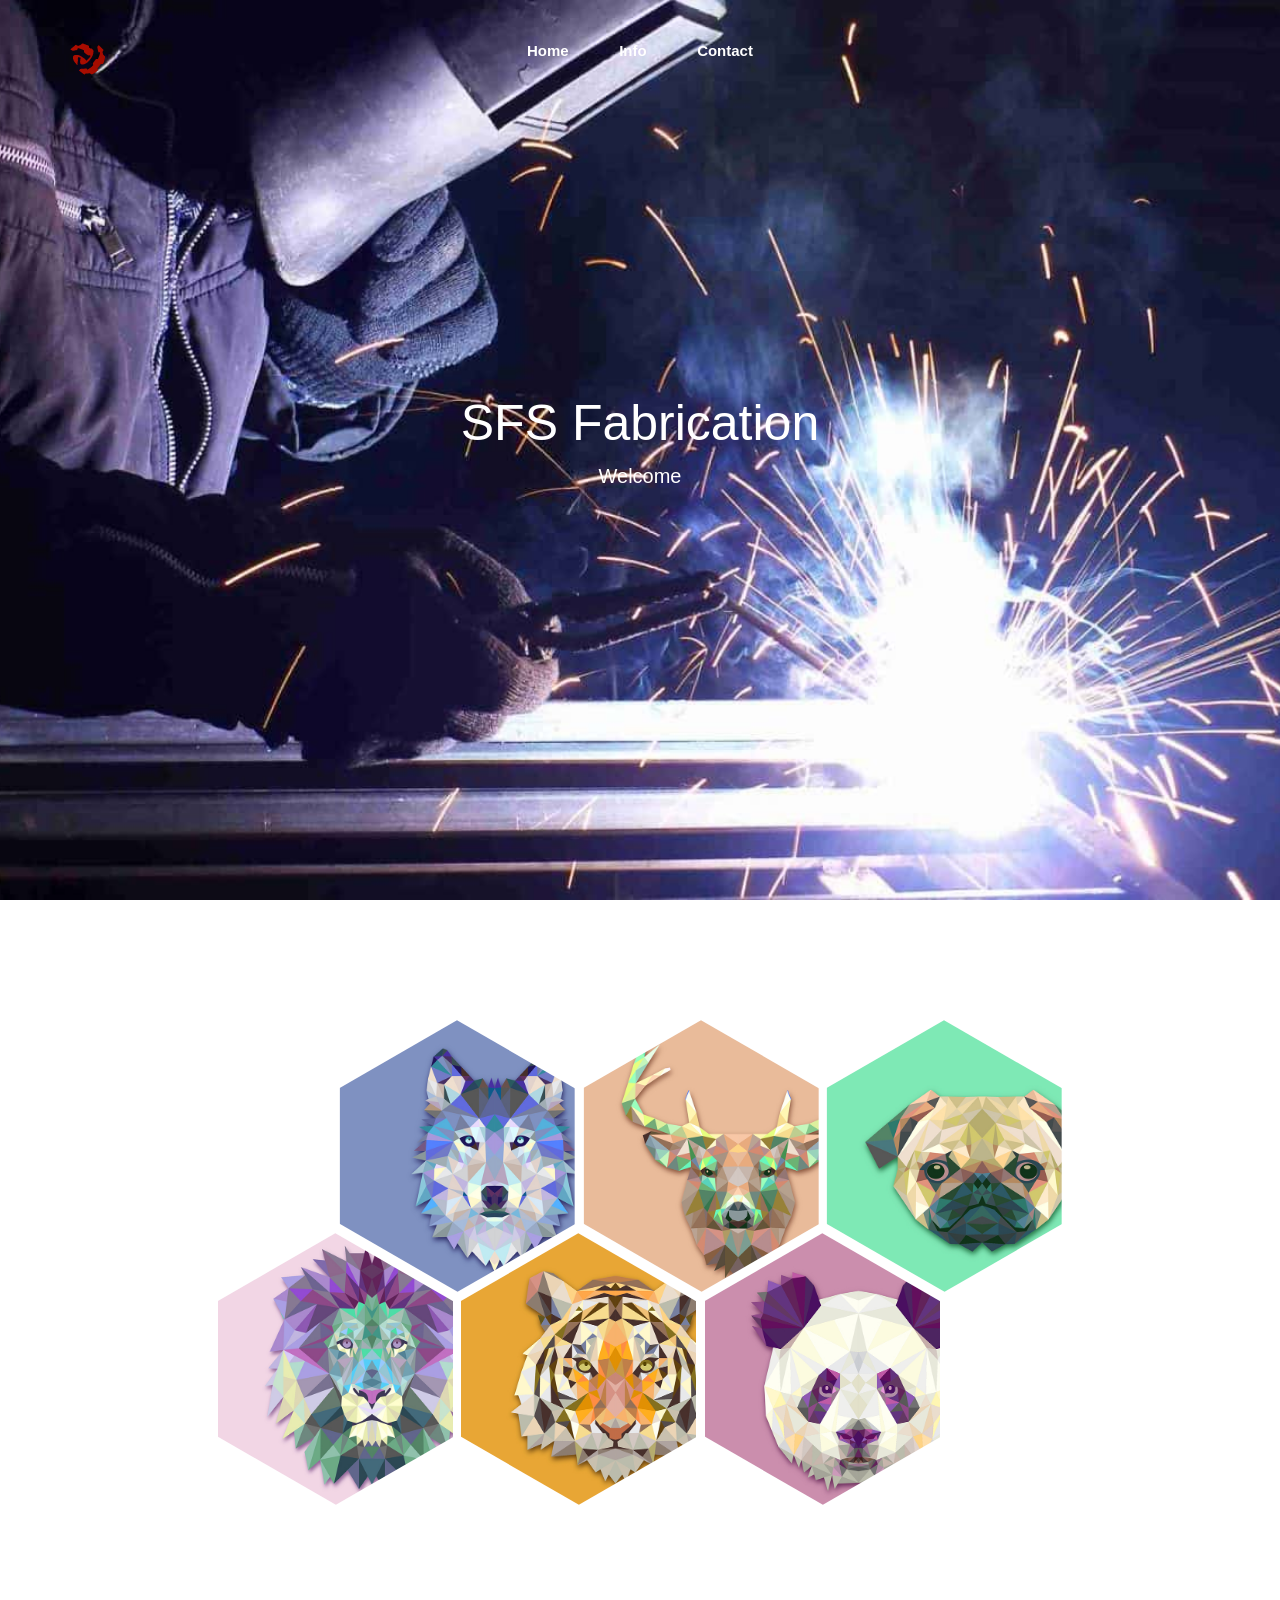
==== commit 3043eeb4: "Some more adjustments" ====
--- a/1.html
+++ b/1.html
@@ -117,30 +117,89 @@
 				</div>
 			</a>
 		</li>
-		<li>
-			<a href="#item13">
-				<div class="hexagon">
-					<img src="images/13.jpg" alt="Lorem Ipsum" />
-				</div>
-			</a>
-		</li>
-		<li>
-			<a href="#item14">
-				<div class="hexagon">
-					<img src="images/14.jpg" alt="Lorem Ipsum" />
-				</div>
-			</a>
-		</li>
-		<li>
-			<a href="#item15">
-				<div class="hexagon">
-					<img src="images/15.jpg" alt="Lorem Ipsum" />
-				</div>
-			</a>
-		</li>
-	</ul>
+
 
 	<div id="item7">
+		<div class="left">
+			<a href="#">
+				<div class="button">
+					<p>CLOSE &gt;&gt;</p>
+				</div>
+			</a>
+			<h2>Go Kart</h2>
+			<p>
+				All about the go kart
+			</p>
+		</div>
+		<div class="right">
+			<img src="images/7.jpg" alt="Lorem Ipsum" />
+		</div>
+	</div>
+	<div id="item8">
+		<div class="left">
+			<a href="#">
+				<div class="button">
+					<p>CLOSE &gt;&gt;</p>
+				</div>
+			</a>
+			<h2>Fabrication</h2>
+			<p>
+				What we make
+			</p>
+		</div>
+		<div class="right">
+			<img src="images/8.jpg" alt="Lorem Ipsum" />
+		</div>
+	</div>
+	<div id="item9">
+		<div class="left">
+			<a href="#">
+				<div class="button">
+					<p>CLOSE &gt;&gt;</p>
+				</div>
+			</a>
+			<h2>Design</h2>
+			<p>
+				Design tools and our objectives
+			</p>
+		</div>
+		<div class="right">
+			<img src="images/9.jpg" alt="Lorem Ipsum" />
+		</div>
+	</div>
+	<div id="item10">
+		<div class="left">
+			<a href="#">
+				<div class="button">
+					<p>CLOSE &gt;&gt;</p>
+				</div>
+			</a>
+			<h2>Other designs</h2>
+			<p>
+				My designs
+			</p>
+		</div>
+		<div class="right">
+			<img src="images/10.jpg" alt="Lorem Ipsum" />
+		</div>
+	</div>
+	<div id="item11">
+		<div class="left">
+			<a href="#">
+				<div class="button">
+					<p>CLOSE &gt;&gt;</p>
+				</div>
+			</a>
+			<h2>Drones</h2>
+			<p>
+				Might start a drone section
+			</p>
+		</div>
+		<div class="right">
+			<img src="images/11.jpg" alt="Lorem Ipsum" />
+		</div>
+	</div>
+	<div id="item12">
 		<div class="left">
 			<a href="#">
 				<div class="button">
@@ -156,101 +215,6 @@
 			</p>
 		</div>
 		<div class="right">
-			<img src="images/7.jpg" alt="Lorem Ipsum" />
-		</div>
-	</div>
-	<div id="item8">
-		<div class="left">
-			<a href="#">
-				<div class="button">
-					<p>CLOSE &gt;&gt;</p>
-				</div>
-			</a>
-			<h2>ITEM TITLE</h2>
-			<p>
-				Lorem ipsum dolor sit amet, consectetur adipiscing elit. Phasellus vel molestie orci. Nulla egestas libero tellus, rhoncus facilisis nulla eleifend eget. Donec quis nunc sodales turpis gravida consectetur eu ut diam. Vestibulum ut ante justo.
-				Nunc ac tincidunt turpis. Duis at massa consectetur, porta augue sed, elementum est. In hac habitasse platea dictumst. Duis sed sollicitudin risus. Donec fermentum laoreet odio. Nullam nec mi et mauris ultrices dictum. Vestibulum malesuada
-				mattis ornare. Ut sit amet tellus nec neque tempus scelerisque. Etiam pretium felis et augue efficitur, eu pharetra sapien consequat. Aenean imperdiet ante mi, eget condimentum mauris imperdiet pulvinar. Mauris ut suscipit eros, sit amet
-				congue erat. Fusce nec augue est.
-			</p>
-		</div>
-		<div class="right">
-			<img src="images/8.jpg" alt="Lorem Ipsum" />
-		</div>
-	</div>
-	<div id="item9">
-		<div class="left">
-			<a href="#">
-				<div class="button">
-					<p>CLOSE &gt;&gt;</p>
-				</div>
-			</a>
-			<h2>ITEM TITLE</h2>
-			<p>
-				Lorem ipsum dolor sit amet, consectetur adipiscing elit. Phasellus vel molestie orci. Nulla egestas libero tellus, rhoncus facilisis nulla eleifend eget. Donec quis nunc sodales turpis gravida consectetur eu ut diam. Vestibulum ut ante justo.
-				Nunc ac tincidunt turpis. Duis at massa consectetur, porta augue sed, elementum est. In hac habitasse platea dictumst. Duis sed sollicitudin risus. Donec fermentum laoreet odio. Nullam nec mi et mauris ultrices dictum. Vestibulum malesuada
-				mattis ornare. Ut sit amet tellus nec neque tempus scelerisque. Etiam pretium felis et augue efficitur, eu pharetra sapien consequat. Aenean imperdiet ante mi, eget condimentum mauris imperdiet pulvinar. Mauris ut suscipit eros, sit amet
-				congue erat. Fusce nec augue est.
-			</p>
-		</div>
-		<div class="right">
-			<img src="images/9.jpg" alt="Lorem Ipsum" />
-		</div>
-	</div>
-	<div id="item10">
-		<div class="left">
-			<a href="#">
-				<div class="button">
-					<p>CLOSE &gt;&gt;</p>
-				</div>
-			</a>
-			<h2>ITEM TITLE</h2>
-			<p>
-				Lorem ipsum dolor sit amet, consectetur adipiscing elit. Phasellus vel molestie orci. Nulla egestas libero tellus, rhoncus facilisis nulla eleifend eget. Donec quis nunc sodales turpis gravida consectetur eu ut diam. Vestibulum ut ante justo.
-				Nunc ac tincidunt turpis. Duis at massa consectetur, porta augue sed, elementum est. In hac habitasse platea dictumst. Duis sed sollicitudin risus. Donec fermentum laoreet odio. Nullam nec mi et mauris ultrices dictum. Vestibulum malesuada
-				mattis ornare. Ut sit amet tellus nec neque tempus scelerisque. Etiam pretium felis et augue efficitur, eu pharetra sapien consequat. Aenean imperdiet ante mi, eget condimentum mauris imperdiet pulvinar. Mauris ut suscipit eros, sit amet
-				congue erat. Fusce nec augue est.
-			</p>
-		</div>
-		<div class="right">
-			<img src="images/10.jpg" alt="Lorem Ipsum" />
-		</div>
-	</div>
-	<div id="item11">
-		<div class="left">
-			<a href="#">
-				<div class="button">
-					<p>CLOSE &gt;&gt;</p>
-				</div>
-			</a>
-			<h2>ITEM TITLE</h2>
-			<p>
-				Lorem ipsum dolor sit amet, consectetur adipiscing elit. Phasellus vel molestie orci. Nulla egestas libero tellus, rhoncus facilisis nulla eleifend eget. Donec quis nunc sodales turpis gravida consectetur eu ut diam. Vestibulum ut ante justo.
-				Nunc ac tincidunt turpis. Duis at massa consectetur, porta augue sed, elementum est. In hac habitasse platea dictumst. Duis sed sollicitudin risus. Donec fermentum laoreet odio. Nullam nec mi et mauris ultrices dictum. Vestibulum malesuada
-				mattis ornare. Ut sit amet tellus nec neque tempus scelerisque. Etiam pretium felis et augue efficitur, eu pharetra sapien consequat. Aenean imperdiet ante mi, eget condimentum mauris imperdiet pulvinar. Mauris ut suscipit eros, sit amet
-				congue erat. Fusce nec augue est.
-			</p>
-		</div>
-		<div class="right">
-			<img src="images/11.jpg" alt="Lorem Ipsum" />
-		</div>
-	</div>
-	<div id="item12">
-		<div class="left">
-			<a href="#">
-				<div class="button">
-					<p>CLOSE &gt;&gt;</p>
-				</div>
-			</a>
-			<h2>ITEM TITLE</h2>
-			<p>
-				Lorem ipsum dolor sit amet, consectetur adipiscing elit. Phasellus vel molestie orci. Nulla egestas libero tellus, rhoncus facilisis nulla eleifend eget. Donec quis nunc sodales turpis gravida consectetur eu ut diam. Vestibulum ut ante justo.
-				Nunc ac tincidunt turpis. Duis at massa consectetur, porta augue sed, elementum est. In hac habitasse platea dictumst. Duis sed sollicitudin risus. Donec fermentum laoreet odio. Nullam nec mi et mauris ultrices dictum. Vestibulum malesuada
-				mattis ornare. Ut sit amet tellus nec neque tempus scelerisque. Etiam pretium felis et augue efficitur, eu pharetra sapien consequat. Aenean imperdiet ante mi, eget condimentum mauris imperdiet pulvinar. Mauris ut suscipit eros, sit amet
-				congue erat. Fusce nec augue est.
-			</p>
-		</div>
-		<div class="right">
 			<img src="images/12.jpg" alt="Lorem Ipsum" />
 		</div>
 	</div>
@@ -261,57 +225,13 @@
 					<p>CLOSE &gt;&gt;</p>
 				</div>
 			</a>
-			<h2>ITEM TITLE</h2>
-			<p>
-				Lorem ipsum dolor sit amet, consectetur adipiscing elit. Phasellus vel molestie orci. Nulla egestas libero tellus, rhoncus facilisis nulla eleifend eget. Donec quis nunc sodales turpis gravida consectetur eu ut diam. Vestibulum ut ante justo.
-				Nunc ac tincidunt turpis. Duis at massa consectetur, porta augue sed, elementum est. In hac habitasse platea dictumst. Duis sed sollicitudin risus. Donec fermentum laoreet odio. Nullam nec mi et mauris ultrices dictum. Vestibulum malesuada
-				mattis ornare. Ut sit amet tellus nec neque tempus scelerisque. Etiam pretium felis et augue efficitur, eu pharetra sapien consequat. Aenean imperdiet ante mi, eget condimentum mauris imperdiet pulvinar. Mauris ut suscipit eros, sit amet
-				congue erat. Fusce nec augue est.
-			</p>
-		</div>
-		<div class="right">
-			<img src="images/13.jpg" alt="Lorem Ipsum" />
-		</div>
-	</div>
-	<div id="item14">
-		<div class="left">
-			<a href="#">
-				<div class="button">
-					<p>CLOSE &gt;&gt;</p>
-				</div>
-			</a>
-			<h2>ITEM TITLE</h2>
-			<p>
-				Lorem ipsum dolor sit amet, consectetur adipiscing elit. Phasellus vel molestie orci. Nulla egestas libero tellus, rhoncus facilisis nulla eleifend eget. Donec quis nunc sodales turpis gravida consectetur eu ut diam. Vestibulum ut ante justo.
-				Nunc ac tincidunt turpis. Duis at massa consectetur, porta augue sed, elementum est. In hac habitasse platea dictumst. Duis sed sollicitudin risus. Donec fermentum laoreet odio. Nullam nec mi et mauris ultrices dictum. Vestibulum malesuada
-				mattis ornare. Ut sit amet tellus nec neque tempus scelerisque. Etiam pretium felis et augue efficitur, eu pharetra sapien consequat. Aenean imperdiet ante mi, eget condimentum mauris imperdiet pulvinar. Mauris ut suscipit eros, sit amet
-				congue erat. Fusce nec augue est.
-			</p>
-		</div>
-		<div class="right">
-			<img src="images/14.jpg" alt="Lorem Ipsum" />
-		</div>
-	</div>
-	<div id="item15">
-		<div class="left">
-			<a href="#">
-				<div class="button">
-					<p>CLOSE &gt;&gt;</p>
-				</div>
-			</a>
-			<h2>ITEM TITLE</h2>
-			<p>
-				Lorem ipsum dolor sit amet, consectetur adipiscing elit. Phasellus vel molestie orci. Nulla egestas libero tellus, rhoncus facilisis nulla eleifend eget. Donec quis nunc sodales turpis gravida consectetur eu ut diam. Vestibulum ut ante justo.
-				Nunc ac tincidunt turpis. Duis at massa consectetur, porta augue sed, elementum est. In hac habitasse platea dictumst. Duis sed sollicitudin risus. Donec fermentum laoreet odio. Nullam nec mi et mauris ultrices dictum. Vestibulum malesuada
-				mattis ornare. Ut sit amet tellus nec neque tempus scelerisque. Etiam pretium felis et augue efficitur, eu pharetra sapien consequat. Aenean imperdiet ante mi, eget condimentum mauris imperdiet pulvinar. Mauris ut suscipit eros, sit amet
-				congue erat. Fusce nec augue est.
-			</p>
-		</div>
-		<div class="right">
-			<img src="images/15.jpg" alt="Lorem Ipsum" />
-		</div>
-
-	</div>
+
+	</div>
+
+<div class="">
+
+</div>
+
 </body>
 
 </html>
--- a/styles/styles.css
+++ b/styles/styles.css
@@ -89,7 +89,7 @@
 }
 
 #showcase {
-  background-image: url('/images/14.jpg');
+  background-image: url('/images/fabtest2.jpg');
   background-size: cover;
   background-position: center;
   height: 100vh;
@@ -104,10 +104,12 @@
 #showcase h1 {
   font-size: 50px;
   line-height: 1.2;
+  color: #FFFFFF;
 }
 
 #showcase p {
   font-size: 20px;
+  color: #FFFFFF;
 }
 
 /* Layout */
@@ -257,7 +259,7 @@
 
 #grid li:nth-child(6n+4), #grid li:nth-child(6n+5), #grid li:nth-child(6n+6) {
   margin-top: -6.9285714285%;
-  margin-bottom: -6.9285714285%;
+  margin-bottom: 10.9285714285%;
 }
 
 #grid li:nth-child(6n+1), #grid li:nth-child(6n+2), #grid li:nth-child(6n+3) {
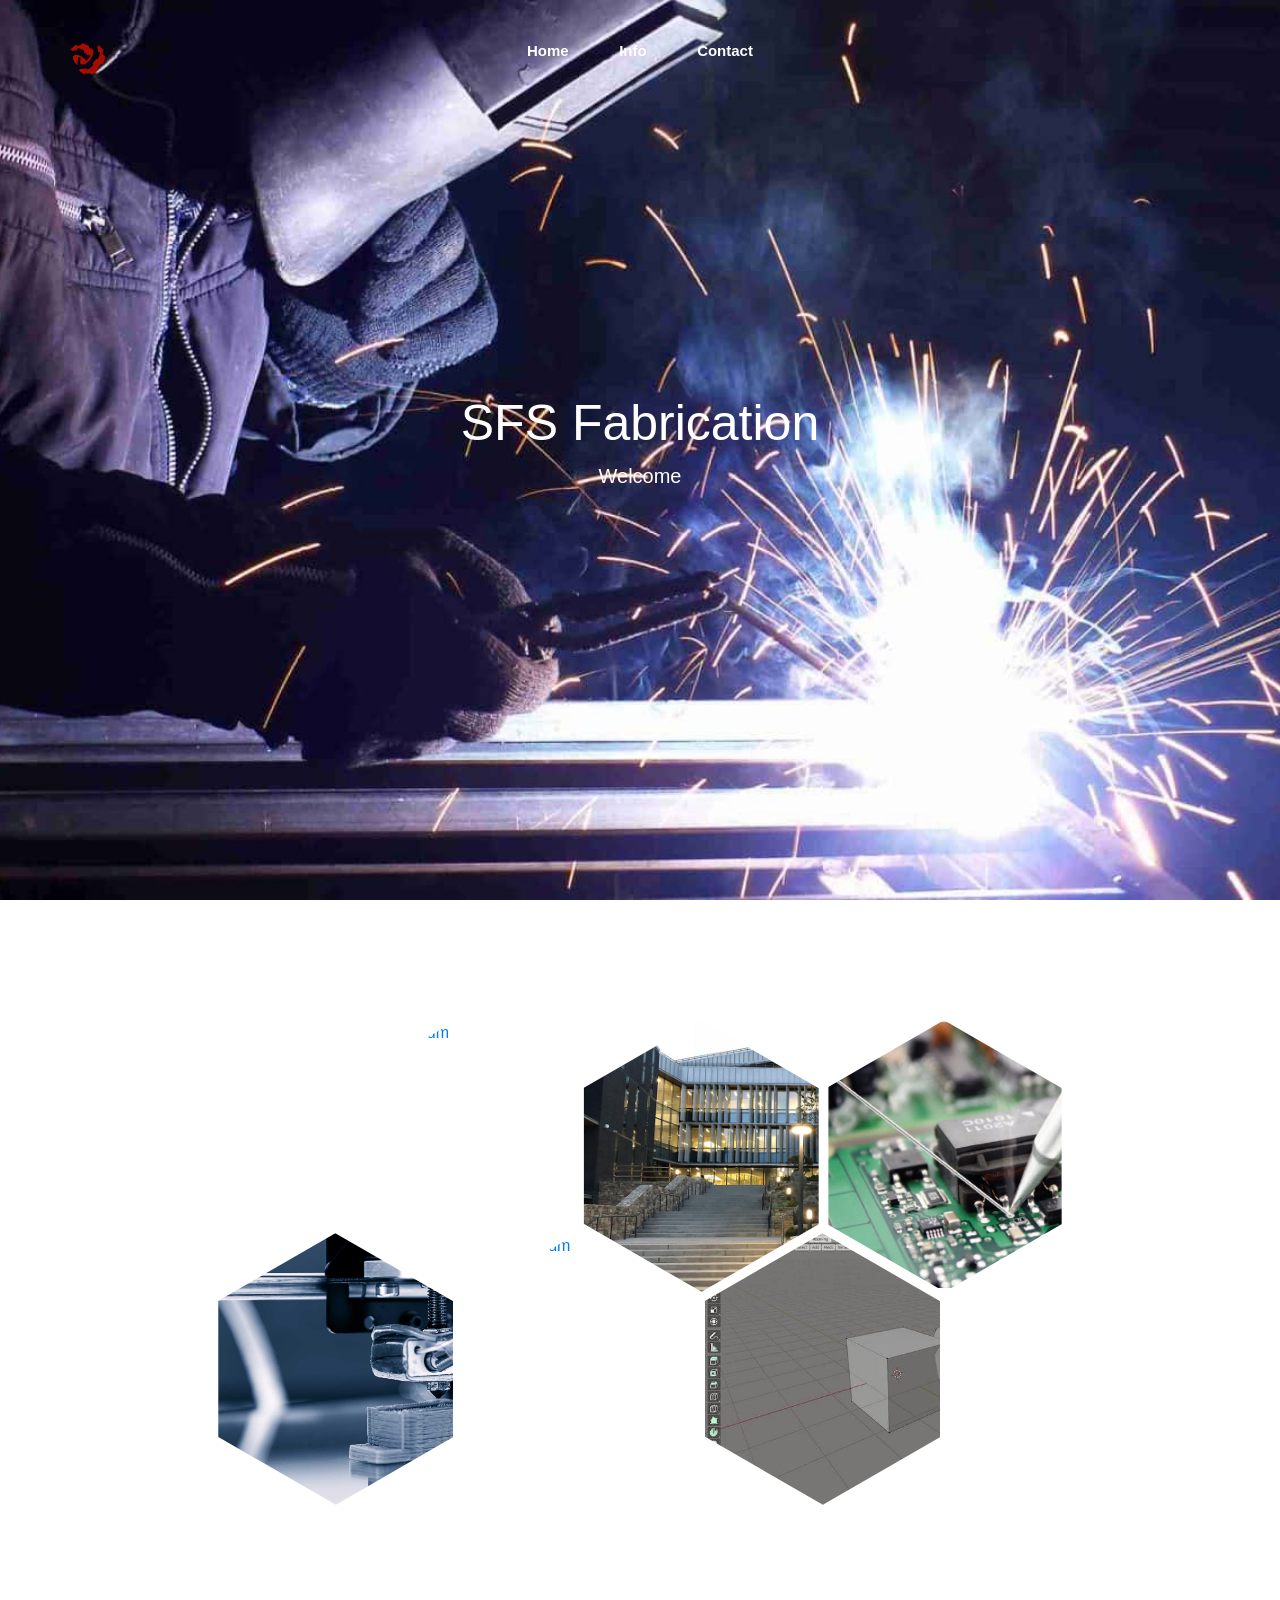
==== commit 44d84097: "More images" ====
--- a/1.html
+++ b/1.html
@@ -78,42 +78,42 @@
 		<li>
 			<a href="#item7">
 				<div class="hexagon">
-					<img src="images/7.jpg" alt="Lorem Ipsum" />
+					<img src="images/image27.jpg" alt="Lorem Ipsum" />
 				</div>
 			</a>
 		</li>
 		<li>
 			<a href="#item8">
 				<div class="hexagon">
-					<img src="images/8.jpg" alt="Lorem Ipsum" />
+					<img src="images/about.jpg" alt="Lorem Ipsum" />
 				</div>
 			</a>
 		</li>
 		<li>
 			<a href="#item9">
 				<div class="hexagon">
-					<img src="images/9.jpg" alt="Lorem Ipsum" />
+					<img src="images/one.jpg" alt="Lorem Ipsum" />
 				</div>
 			</a>
 		</li>
 		<li>
 			<a href="#item10">
 				<div class="hexagon">
-					<img src="images/10.jpg" alt="Lorem Ipsum" />
+					<img src="images/contactimage.jpg" alt="Lorem Ipsum" />
 				</div>
 			</a>
 		</li>
 		<li>
 			<a href="#item11">
 				<div class="hexagon">
-					<img src="images/11.jpg" alt="Lorem Ipsum" />
+					<img src="images/coding.jpg" alt="Lorem Ipsum" />
 				</div>
 			</a>
 		</li>
 		<li>
 			<a href="#item12">
 				<div class="hexagon">
-					<img src="images/12.jpg" alt="Lorem Ipsum" />
+					<img src="images/modeling.jpg" alt="Lorem Ipsum" />
 				</div>
 			</a>
 		</li>
@@ -132,7 +132,7 @@
 			</p>
 		</div>
 		<div class="right">
-			<img src="images/7.jpg" alt="Lorem Ipsum" />
+			<img src="images/image27.jpg" alt="Lorem Ipsum" />
 		</div>
 	</div>
 	<div id="item8">
@@ -148,7 +148,7 @@
 			</p>
 		</div>
 		<div class="right">
-			<img src="images/8.jpg" alt="Lorem Ipsum" />
+			<img src="images/about.jpg" alt="Lorem Ipsum" />
 		</div>
 	</div>
 	<div id="item9">
@@ -164,7 +164,7 @@
 			</p>
 		</div>
 		<div class="right">
-			<img src="images/9.jpg" alt="Lorem Ipsum" />
+			<img src="images/one.jpg" alt="Lorem Ipsum" />
 		</div>
 	</div>
 	<div id="item10">
@@ -180,7 +180,7 @@
 			</p>
 		</div>
 		<div class="right">
-			<img src="images/10.jpg" alt="Lorem Ipsum" />
+			<img src="images/contactimage.jpg" alt="Lorem Ipsum" />
 		</div>
 	</div>
 	<div id="item11">
@@ -196,7 +196,7 @@
 			</p>
 		</div>
 		<div class="right">
-			<img src="images/11.jpg" alt="Lorem Ipsum" />
+			<img src="images/coding.jpg" alt="Lorem Ipsum" />
 		</div>
 	</div>
 	<div id="item12">
@@ -206,16 +206,13 @@
 					<p>CLOSE &gt;&gt;</p>
 				</div>
 			</a>
-			<h2>ITEM TITLE</h2>
-			<p>
-				Lorem ipsum dolor sit amet, consectetur adipiscing elit. Phasellus vel molestie orci. Nulla egestas libero tellus, rhoncus facilisis nulla eleifend eget. Donec quis nunc sodales turpis gravida consectetur eu ut diam. Vestibulum ut ante justo.
-				Nunc ac tincidunt turpis. Duis at massa consectetur, porta augue sed, elementum est. In hac habitasse platea dictumst. Duis sed sollicitudin risus. Donec fermentum laoreet odio. Nullam nec mi et mauris ultrices dictum. Vestibulum malesuada
-				mattis ornare. Ut sit amet tellus nec neque tempus scelerisque. Etiam pretium felis et augue efficitur, eu pharetra sapien consequat. Aenean imperdiet ante mi, eget condimentum mauris imperdiet pulvinar. Mauris ut suscipit eros, sit amet
-				congue erat. Fusce nec augue est.
-			</p>
-		</div>
-		<div class="right">
-			<img src="images/12.jpg" alt="Lorem Ipsum" />
+			<h2>More information</h2>
+			<p>
+				More information
+			</p>
+		</div>
+		<div class="right">
+			<img src="images/modeling.jpg" alt="Lorem Ipsum" />
 		</div>
 	</div>
 	<div id="item13">
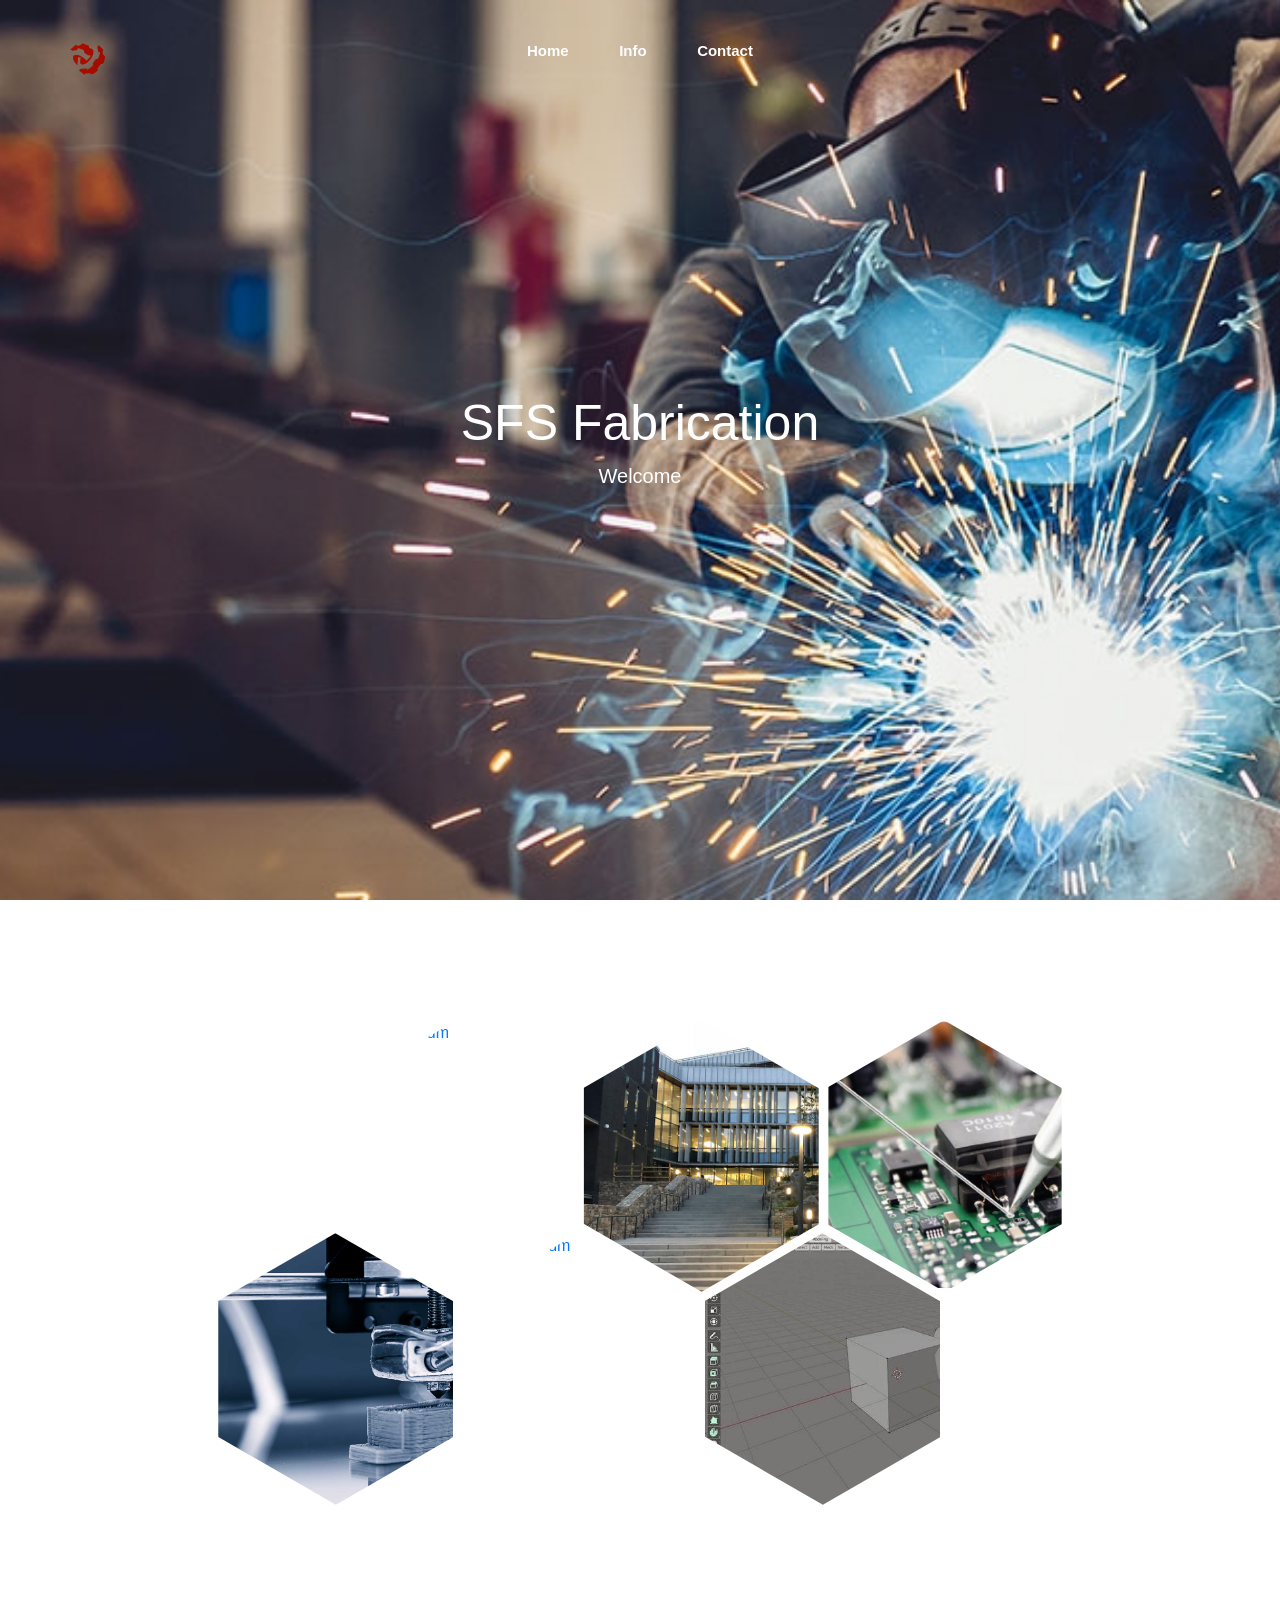
==== commit caacb6e2: "fix image again" ====
--- a/1.html
+++ b/1.html
@@ -66,9 +66,10 @@
 
 
 
-	<header id="showcase">
+	<header id="showcase" style="background-image: url('/images/fabtest4.jpg')">
 		<h1>SFS Fabrication</h1>
 		<p>Welcome</p>
+
 	</header>
 	</section>
 
@@ -128,7 +129,7 @@
 			</a>
 			<h2>Go Kart</h2>
 			<p>
-				All about the go kart
+				Seoul Foreign Fabrication Go Kart Team. This will be our second year building go karts and we will compete in Maker Fair Seoul. We have our go kart team as a second part of club but is a seasonal activity during the summer.
 			</p>
 		</div>
 		<div class="right">
@@ -142,9 +143,9 @@
 					<p>CLOSE &gt;&gt;</p>
 				</div>
 			</a>
-			<h2>Fabrication</h2>
-			<p>
-				What we make
+			<h2>Seoul Foreign High School</h2>
+			<p>
+				The Seoul Foreign Fabrication Club is part of SFS.
 			</p>
 		</div>
 		<div class="right">
@@ -158,9 +159,9 @@
 					<p>CLOSE &gt;&gt;</p>
 				</div>
 			</a>
-			<h2>Design</h2>
-			<p>
-				Design tools and our objectives
+			<h2>Eletronics</h2>
+			<p>
+				Our club also does electronics. Our members learn how to build electronics. Many of us know how to solder and build electronics.
 			</p>
 		</div>
 		<div class="right">
@@ -174,9 +175,9 @@
 					<p>CLOSE &gt;&gt;</p>
 				</div>
 			</a>
-			<h2>Other designs</h2>
-			<p>
-				My designs
+			<h2>3d Printing</h2>
+			<p>
+				Our school has a variety of 3d printers and we can 3d model and design to print out different items and tools.
 			</p>
 		</div>
 		<div class="right">
@@ -190,9 +191,9 @@
 					<p>CLOSE &gt;&gt;</p>
 				</div>
 			</a>
-			<h2>Drones</h2>
-			<p>
-				Might start a drone section
+			<h2>Coding</h2>
+			<p>
+				Some of our members can code in various different languages and also do web development.
 			</p>
 		</div>
 		<div class="right">
@@ -206,9 +207,9 @@
 					<p>CLOSE &gt;&gt;</p>
 				</div>
 			</a>
-			<h2>More information</h2>
-			<p>
-				More information
+			<h2>3d Design</h2>
+			<p>
+				We know how to do different 3d modeling for various tools including 3d printing and laser cutting.
 			</p>
 		</div>
 		<div class="right">
--- a/styles/styles.css
+++ b/styles/styles.css
@@ -89,7 +89,6 @@
 }
 
 #showcase {
-  background-image: url('/images/fabtest2.jpg');
   background-size: cover;
   background-position: center;
   height: 100vh;
